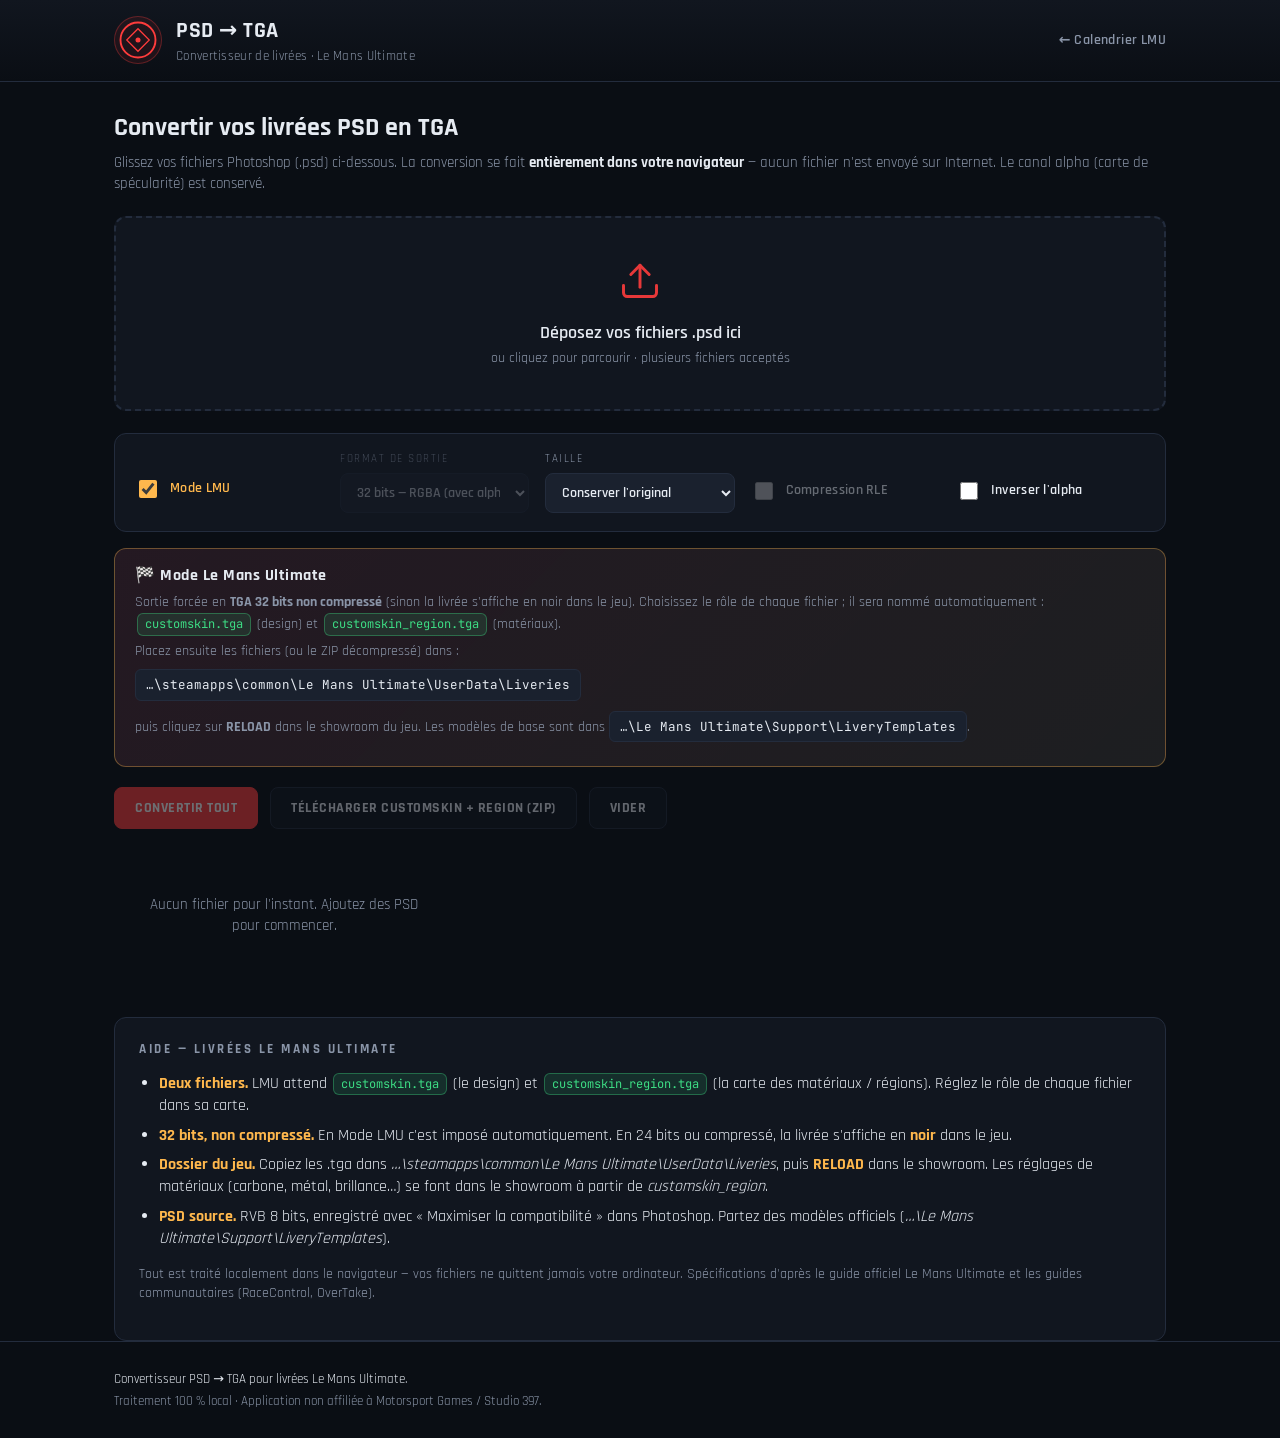
==== psd-to-tga.html @ cf9d0a2f "Configure PSD→TGA converter for Le Mans Ultimate Add an "LMU mode" (on by default) tailored to the g" ====
<!DOCTYPE html>
<html lang="fr">
<head>
<meta charset="UTF-8" />
<meta name="viewport" content="width=device-width, initial-scale=1.0" />
<title>Convertisseur PSD → TGA — Le Mans Ultimate</title>
<meta name="description" content="Convertisseur de livrées PSD vers TGA pour Le Mans Ultimate (LMU). 100% navigateur, hors-ligne, conserve le canal alpha (carte de spécularité)." />
<link rel="preconnect" href="https://fonts.googleapis.com" />
<link rel="preconnect" href="https://fonts.gstatic.com" crossorigin />
<link href="https://fonts.googleapis.com/css2?family=Rajdhani:wght@400;500;600;700&family=JetBrains+Mono:wght@400;600&display=swap" rel="stylesheet" />
<style>
:root {
  --bg: #0a0e14;
  --bg-2: #11161f;
  --bg-3: #1a212e;
  --border: #232c3d;
  --text: #e6ebf2;
  --muted: #8a95a8;
  --accent: #ff3c3c;
  --accent-2: #ffb84d;
  --green: #3ddc84;
  --blue: #4da3ff;
  --purple: #b87cff;
  --shadow: 0 8px 24px rgba(0,0,0,0.35);
  --radius: 12px;
}
* { box-sizing: border-box; }
html, body {
  margin: 0; padding: 0;
  background: var(--bg); color: var(--text);
  font-family: 'Rajdhani', system-ui, -apple-system, Segoe UI, Roboto, sans-serif;
  font-size: 16px; line-height: 1.4; min-height: 100vh;
  display: flex; flex-direction: column;
}
.container { max-width: 1100px; margin: 0 auto; padding: 0 24px; width: 100%; }
a { color: var(--blue); }

.site-header {
  background: linear-gradient(180deg, #11161f 0%, #0a0e14 100%);
  border-bottom: 1px solid var(--border);
  position: sticky; top: 0; z-index: 50;
  backdrop-filter: blur(8px);
}
.header-inner { display: flex; align-items: center; justify-content: space-between; padding: 16px 24px; gap: 24px; }
.brand { display: flex; align-items: center; gap: 14px; }
.brand-logo {
  color: var(--accent);
  display: grid; place-items: center;
  width: 48px; height: 48px;
  background: rgba(255, 60, 60, 0.08);
  border: 1px solid rgba(255, 60, 60, 0.3);
  border-radius: 50%;
}
.brand h1 { margin: 0; font-size: 22px; font-weight: 700; letter-spacing: 0.5px; text-transform: uppercase; }
.tagline { margin: 0; color: var(--muted); font-size: 13px; letter-spacing: 0.3px; }
.nav-link { color: var(--muted); text-decoration: none; font-weight: 600; font-size: 14px; letter-spacing: 0.4px; }
.nav-link:hover { color: var(--accent-2); }

main { flex: 1; padding-bottom: 48px; }

.intro { margin: 28px 0 8px; }
.intro p { color: var(--muted); margin: 6px 0 0; font-size: 15px; }

/* Drop zone */
.dropzone {
  margin: 22px 0;
  border: 2px dashed var(--border);
  border-radius: var(--radius);
  background: var(--bg-2);
  padding: 40px 24px;
  text-align: center;
  cursor: pointer;
  transition: all .15s ease;
}
.dropzone:hover { border-color: var(--accent); background: var(--bg-3); }
.dropzone.drag { border-color: var(--accent); background: rgba(255,60,60,0.06); transform: scale(1.005); }
.dropzone svg { color: var(--accent); opacity: .9; }
.dropzone .dz-title { font-size: 18px; font-weight: 600; margin: 10px 0 4px; }
.dropzone .dz-sub { color: var(--muted); font-size: 14px; }

/* Options */
.options {
  display: grid;
  grid-template-columns: repeat(auto-fit, minmax(180px, 1fr));
  gap: 16px;
  background: var(--bg-2);
  border: 1px solid var(--border);
  border-radius: var(--radius);
  padding: 18px 20px;
}
.opt label { display: block; font-size: 11px; letter-spacing: 1.5px; text-transform: uppercase; color: var(--muted); margin-bottom: 6px; }
.opt select {
  width: 100%; background: var(--bg-3); color: var(--text);
  border: 1px solid var(--border); border-radius: 8px;
  padding: 9px 12px; font-family: inherit; font-size: 14px; font-weight: 600;
}
.opt select:focus { outline: none; border-color: var(--accent); }
.opt.check { display: flex; align-items: center; gap: 10px; padding-top: 18px; }
.opt.check input { width: 18px; height: 18px; accent-color: var(--accent); cursor: pointer; }
.opt.check label { margin: 0; text-transform: none; letter-spacing: .3px; font-size: 14px; color: var(--text); font-weight: 600; cursor: pointer; }
.opt.check.lmu { padding-top: 14px; }
.opt.check.lmu input { accent-color: var(--accent-2); }
.opt.check.lmu label { color: var(--accent-2); }
.opt.disabled { opacity: .4; pointer-events: none; }

/* Encart Mode LMU */
.lmu-info {
  margin-top: 16px; padding: 16px 20px;
  background: linear-gradient(135deg, rgba(255,60,60,.08), rgba(255,184,77,.05)), var(--bg-2);
  border: 1px solid rgba(255,184,77,.35); border-radius: var(--radius);
}
.lmu-info-title { font-weight: 700; letter-spacing: .5px; margin-bottom: 4px; }
.lmu-info p { margin: 6px 0; color: var(--muted); font-size: 14px; }
.lmu-info code {
  display: inline-block; background: var(--bg-3); border: 1px solid var(--border);
  border-radius: 6px; padding: 6px 10px; margin: 2px 0;
  font-family: 'JetBrains Mono', monospace; font-size: 12.5px; color: var(--text); word-break: break-all;
}
.tag-file {
  display: inline-block; font-family: 'JetBrains Mono', monospace; font-size: 12px;
  background: rgba(61,220,132,.12); color: var(--green);
  border: 1px solid rgba(61,220,132,.35); border-radius: 6px; padding: 2px 7px; margin: 0 2px;
}
.card-role {
  width: 100%; background: var(--bg-3); color: var(--text);
  border: 1px solid var(--border); border-radius: 7px; padding: 7px 9px;
  font-family: inherit; font-size: 13px; font-weight: 600;
}
.card-role:focus { outline: none; border-color: var(--accent-2); }

.actions { display: flex; flex-wrap: wrap; gap: 12px; align-items: center; margin: 20px 0; }
.btn {
  background: var(--accent); color: #fff; border: 1px solid var(--accent);
  padding: 11px 20px; border-radius: 8px; font-family: inherit;
  font-weight: 700; font-size: 14px; letter-spacing: .5px; text-transform: uppercase;
  cursor: pointer; transition: all .15s ease;
}
.btn:hover:not(:disabled) { filter: brightness(1.08); }
.btn:disabled { opacity: .4; cursor: not-allowed; }
.btn.ghost { background: var(--bg-2); color: var(--text); border-color: var(--border); }
.btn.ghost:hover:not(:disabled) { border-color: var(--accent); }
.status-line { color: var(--muted); font-size: 14px; margin-left: auto; }

/* Results */
.results { display: grid; grid-template-columns: repeat(auto-fill, minmax(260px, 1fr)); gap: 16px; margin-top: 8px; }
.card {
  background: var(--bg-2); border: 1px solid var(--border);
  border-radius: var(--radius); overflow: hidden;
  display: flex; flex-direction: column;
}
.card-preview {
  position: relative; height: 170px;
  display: grid; place-items: center;
  background-color: #1a212e;
  background-image:
    linear-gradient(45deg, #20283600 25%, #20283699 0, #20283699 75%, #20283600 0),
    linear-gradient(45deg, #20283600 25%, #20283699 0, #20283699 75%, #20283600 0);
  background-size: 18px 18px;
  background-position: 0 0, 9px 9px;
  overflow: hidden;
}
.card-preview canvas { max-width: 100%; max-height: 100%; image-rendering: auto; display: block; }
.card-preview .spinner { width: 28px; height: 28px; border: 3px solid var(--border); border-top-color: var(--accent); border-radius: 50%; animation: spin .8s linear infinite; }
@keyframes spin { to { transform: rotate(360deg); } }
.card-body { padding: 12px 14px; display: flex; flex-direction: column; gap: 8px; flex: 1; }
.card-name { font-weight: 600; font-size: 15px; word-break: break-all; }
.card-meta { font-family: 'JetBrains Mono', monospace; font-size: 12px; color: var(--muted); display: flex; flex-wrap: wrap; gap: 4px 12px; }
.badge { display: inline-block; font-size: 11px; font-weight: 600; padding: 2px 8px; border-radius: 999px; letter-spacing: .3px; }
.badge.alpha { background: rgba(61,220,132,.12); color: var(--green); border: 1px solid rgba(61,220,132,.35); }
.badge.noalpha { background: rgba(138,149,168,.12); color: var(--muted); border: 1px solid var(--border); }
.badge.err { background: rgba(255,60,60,.12); color: var(--accent); border: 1px solid rgba(255,60,60,.4); }
.card-err { color: var(--accent); font-size: 13px; }
.card-foot { margin-top: auto; display: flex; gap: 8px; align-items: center; }
.dl {
  flex: 1; text-align: center; text-decoration: none;
  background: var(--bg-3); color: var(--text); border: 1px solid var(--border);
  padding: 9px 12px; border-radius: 8px; font-weight: 700; font-size: 13px;
  letter-spacing: .4px; transition: all .15s ease;
}
.dl:hover { border-color: var(--green); color: var(--green); }
.dl.disabled { opacity: .35; pointer-events: none; }
.icon-btn { background: var(--bg-3); border: 1px solid var(--border); color: var(--muted); border-radius: 8px; width: 36px; height: 36px; cursor: pointer; font-size: 16px; line-height: 1; transition: all .15s ease; }
.icon-btn:hover { color: var(--accent); border-color: var(--accent); }

.empty { color: var(--muted); text-align: center; padding: 30px; font-size: 15px; }

/* Help */
.help { margin-top: 36px; background: var(--bg-2); border: 1px solid var(--border); border-radius: var(--radius); padding: 22px 24px; }
.help h2 { font-size: 13px; letter-spacing: 2.5px; text-transform: uppercase; color: var(--muted); margin: 0 0 14px; }
.help ul { margin: 0; padding-left: 20px; color: var(--text); }
.help li { margin: 7px 0; }
.help li b { color: var(--accent-2); }
.help .note { color: var(--muted); font-size: 14px; margin-top: 14px; }

.site-footer { border-top: 1px solid var(--border); margin-top: auto; padding: 24px 0; }
.footer-inner p { margin: 4px 0; font-size: 13px; }
.footer-inner .muted { color: var(--muted); }

@media (max-width: 560px) {
  .header-inner { flex-direction: column; align-items: flex-start; gap: 10px; }
  .status-line { margin-left: 0; }
}
</style>
</head>
<body>
<header class="site-header">
  <div class="container header-inner">
    <div class="brand">
      <div class="brand-logo" aria-hidden="true">
        <svg viewBox="0 0 64 64" width="40" height="40">
          <circle cx="32" cy="32" r="28" fill="none" stroke="currentColor" stroke-width="3"/>
          <path d="M14 32 L32 14 L50 32 L32 50 Z" fill="none" stroke="currentColor" stroke-width="2"/>
          <circle cx="32" cy="32" r="4" fill="currentColor"/>
        </svg>
      </div>
      <div class="brand-text">
        <h1>PSD → TGA</h1>
        <p class="tagline">Convertisseur de livrées · Le Mans Ultimate</p>
      </div>
    </div>
    <a class="nav-link" href="index.html">← Calendrier LMU</a>
  </div>
</header>

<main class="container">
  <section class="intro">
    <h2 style="margin:0;font-size:26px;font-weight:700;">Convertir vos livrées PSD en TGA</h2>
    <p>Glissez vos fichiers Photoshop (.psd) ci-dessous. La conversion se fait <b style="color:var(--text)">entièrement dans votre navigateur</b> — aucun fichier n'est envoyé sur Internet. Le canal alpha (carte de spécularité) est conservé.</p>
  </section>

  <div id="dropzone" class="dropzone" role="button" tabindex="0" aria-label="Ajouter des fichiers PSD">
    <svg width="44" height="44" viewBox="0 0 24 24" fill="none" stroke="currentColor" stroke-width="1.6" stroke-linecap="round" stroke-linejoin="round">
      <path d="M21 15v4a2 2 0 0 1-2 2H5a2 2 0 0 1-2-2v-4"/>
      <polyline points="7 9 12 4 17 9"/>
      <line x1="12" y1="4" x2="12" y2="16"/>
    </svg>
    <div class="dz-title">Déposez vos fichiers .psd ici</div>
    <div class="dz-sub">ou cliquez pour parcourir · plusieurs fichiers acceptés</div>
    <input id="fileInput" type="file" accept=".psd,image/vnd.adobe.photoshop" multiple hidden />
  </div>

  <section class="options" aria-label="Options de conversion">
    <div class="opt check lmu">
      <input type="checkbox" id="optLmu" checked />
      <label for="optLmu">Mode LMU</label>
    </div>
    <div class="opt">
      <label for="optFormat">Format de sortie</label>
      <select id="optFormat">
        <option value="auto">Auto (alpha si présent)</option>
        <option value="32" selected>32 bits — RGBA (avec alpha)</option>
        <option value="24">24 bits — RGB (sans alpha)</option>
      </select>
    </div>
    <div class="opt">
      <label for="optSize">Taille</label>
      <select id="optSize">
        <option value="orig" selected>Conserver l'original</option>
        <option value="4096">4096 px (4K)</option>
        <option value="2048">2048 px (2K)</option>
        <option value="1024">1024 px</option>
        <option value="512">512 px</option>
      </select>
    </div>
    <div class="opt check">
      <input type="checkbox" id="optRle" />
      <label for="optRle">Compression RLE</label>
    </div>
    <div class="opt check">
      <input type="checkbox" id="optInvert" />
      <label for="optInvert">Inverser l'alpha</label>
    </div>
  </section>

  <div id="lmuInfo" class="lmu-info">
    <div class="lmu-info-title">🏁 Mode Le Mans Ultimate</div>
    <p>Sortie forcée en <b>TGA 32 bits non compressé</b> (sinon la livrée s'affiche en noir dans le jeu). Choisissez le rôle de chaque fichier ; il sera nommé automatiquement :
       <span class="tag-file">customskin.tga</span> (design) et <span class="tag-file">customskin_region.tga</span> (matériaux).</p>
    <p>Placez ensuite les fichiers (ou le ZIP décompressé) dans :</p>
    <code>…\steamapps\common\Le Mans Ultimate\UserData\Liveries</code>
    <p>puis cliquez sur <b>RELOAD</b> dans le showroom du jeu. Les modèles de base sont dans <code>…\Le Mans Ultimate\Support\LiveryTemplates</code>.</p>
  </div>

  <div class="actions">
    <button id="btnConvert" class="btn" disabled>Convertir tout</button>
    <button id="btnZip" class="btn ghost" disabled>Télécharger le ZIP</button>
    <button id="btnClear" class="btn ghost" disabled>Vider</button>
    <span class="status-line" id="statusLine"></span>
  </div>

  <section id="results" class="results" aria-live="polite">
    <p class="empty" id="emptyMsg">Aucun fichier pour l'instant. Ajoutez des PSD pour commencer.</p>
  </section>

  <section class="help">
    <h2>Aide — livrées Le Mans Ultimate</h2>
    <ul>
      <li><b>Deux fichiers.</b> LMU attend <span class="tag-file">customskin.tga</span> (le design) et <span class="tag-file">customskin_region.tga</span> (la carte des matériaux / régions). Réglez le rôle de chaque fichier dans sa carte.</li>
      <li><b>32 bits, non compressé.</b> En Mode LMU c'est imposé automatiquement. En 24 bits ou compressé, la livrée s'affiche en <b>noir</b> dans le jeu.</li>
      <li><b>Dossier du jeu.</b> Copiez les .tga dans <i>…\steamapps\common\Le Mans Ultimate\UserData\Liveries</i>, puis <b>RELOAD</b> dans le showroom. Les réglages de matériaux (carbone, métal, brillance…) se font dans le showroom à partir de <i>customskin_region</i>.</li>
      <li><b>PSD source.</b> RVB 8 bits, enregistré avec « Maximiser la compatibilité » dans Photoshop. Partez des modèles officiels (<i>…\Le Mans Ultimate\Support\LiveryTemplates</i>).</li>
    </ul>
    <p class="note">Tout est traité localement dans le navigateur — vos fichiers ne quittent jamais votre ordinateur. Spécifications d'après le guide officiel Le Mans Ultimate et les guides communautaires (RaceControl, OverTake).</p>
  </section>
</main>

<footer class="site-footer">
  <div class="container footer-inner">
    <p>Convertisseur PSD → TGA pour livrées Le Mans Ultimate.</p>
    <p class="muted">Traitement 100&nbsp;% local · Application non affiliée à Motorsport Games / Studio 397.</p>
  </div>
</footer>

<script>
"use strict";

/* ------------------------------------------------------------------ *
 *  Lecteur PSD (image composite aplatie) — sans dépendance externe.
 *  Gère : RVB / Niveaux de gris, 8 ou 16 bits, composite brut (raw)
 *  ou compressé RLE (PackBits). Le canal alpha (transparence ou
 *  première couche alpha enregistrée) est restitué tel quel.
 * ------------------------------------------------------------------ */

function modeName(m) {
  return { 0:"Bitmap", 1:"Niveaux de gris", 2:"Indexé", 3:"RVB",
           4:"CMJN", 7:"Multicouche", 8:"Bichromie", 9:"Lab" }[m] || ("mode " + m);
}

function parsePsd(buffer) {
  const dv = new DataView(buffer);
  const u8 = new Uint8Array(buffer);
  if (dv.byteLength < 26) throw new Error("Fichier trop petit ou invalide.");
  // Signature "8BPS"
  if (!(u8[0] === 0x38 && u8[1] === 0x42 && u8[2] === 0x50 && u8[3] === 0x53))
    throw new Error("Ce n'est pas un fichier PSD valide (signature 8BPS absente).");
  const version = dv.getUint16(4, false);
  if (version !== 1)
    throw new Error("Format PSB (grand document) non géré — enregistrez en PSD classique.");
  const channels = dv.getUint16(12, false);
  const height = dv.getUint32(14, false);
  const width = dv.getUint32(18, false);
  const depth = dv.getUint16(22, false);
  const mode = dv.getUint16(24, false);

  if (mode !== 3 && mode !== 1)
    throw new Error("Mode couleur « " + modeName(mode) + " » non géré. Passez en RVB 8 bits (Image > Mode).");
  if (depth !== 8 && depth !== 16)
    throw new Error("Profondeur " + depth + " bits non gérée. Passez en 8 bits (Image > Mode > 8 bits/couche).");
  if (!width || !height) throw new Error("Dimensions invalides.");

  const stride = depth / 8;            // octets par échantillon
  let off = 26;
  off += 4 + dv.getUint32(off, false); // Color Mode Data
  off += 4 + dv.getUint32(off, false); // Image Resources
  off += 4 + dv.getUint32(off, false); // Layer & Mask Information

  if (off + 2 > dv.byteLength)
    throw new Error("Image aplatie absente. Ré-enregistrez avec « Maximiser la compatibilité ».");
  const compression = dv.getUint16(off, false); off += 2;

  const pixels = width * height;
  const bytesPerChannel = pixels * stride;
  const chData = [];

  if (compression === 0) {
    // Données brutes, planaires (toutes les valeurs de la couche 0, puis 1, ...)
    for (let c = 0; c < channels; c++) {
      const start = off + c * bytesPerChannel;
      if (start + bytesPerChannel > dv.byteLength) break;
      chData.push(u8.subarray(start, start + bytesPerChannel));
    }
  } else if (compression === 1) {
    // RLE / PackBits : table des longueurs (uint16 par ligne) puis données.
    const totalRows = height * channels;
    let p = off + totalRows * 2;
    const counts = [];
    for (let i = 0; i < totalRows; i++) counts.push(dv.getUint16(off + i * 2, false));
    const need = width * stride;
    for (let c = 0; c < channels; c++) {
      const dest = new Uint8Array(bytesPerChannel);
      let dpos = 0;
      for (let row = 0; row < height; row++) {
        const rowEnd = p + counts[c * height + row];
        let produced = 0;
        while (p < rowEnd && produced < need) {
          const n = u8[p++];
          if (n < 128) {                       // n+1 octets littéraux
            const len = n + 1;
            for (let k = 0; k < len; k++) { dest[dpos++] = u8[p++]; produced++; }
          } else if (n > 128) {                // 1 octet répété 257-n fois
            const len = 257 - n, val = u8[p++];
            for (let k = 0; k < len; k++) { dest[dpos++] = val; produced++; }
          }                                    // n === 128 : ne rien faire
        }
        p = rowEnd;                            // se recaler sur la ligne suivante
      }
      chData.push(dest);
    }
  } else {
    throw new Error("Composite compressée en ZIP non gérée. Ré-enregistrez avec « Maximiser la compatibilité ».");
  }

  const baseColor = (mode === 3) ? 3 : 1;
  if (chData.length < baseColor)
    throw new Error("Couches couleur incomplètes. Ré-enregistrez avec « Maximiser la compatibilité ».");

  // Big-endian : l'octet de poids fort est le premier de l'échantillon (idx*stride).
  const get = (c, i) => chData[c][i * stride];
  const alphaIdx = (channels >= baseColor + 1 && chData[baseColor]) ? baseColor : -1;

  const rgba = new Uint8ClampedArray(pixels * 4);
  for (let i = 0; i < pixels; i++) {
    let r, g, b;
    if (mode === 3) { r = get(0, i); g = get(1, i); b = get(2, i); }
    else { r = g = b = get(0, i); }
    const a = (alphaIdx >= 0) ? get(alphaIdx, i) : 255;
    const o = i * 4;
    rgba[o] = r; rgba[o + 1] = g; rgba[o + 2] = b; rgba[o + 3] = a;
  }
  return { width, height, data: rgba, hasAlpha: alphaIdx >= 0, mode, depth };
}

/* ------------------------------------------------------------------ *
 *  Encodeur TGA (Truevision Targa, non compressé ou RLE).
 * ------------------------------------------------------------------ */

class ByteWriter {
  constructor(cap) { this.buf = new Uint8Array(cap || 1024); this.len = 0; }
  _ensure(n) {
    if (this.len + n <= this.buf.length) return;
    let nc = this.buf.length * 2;
    while (nc < this.len + n) nc *= 2;
    const nb = new Uint8Array(nc); nb.set(this.buf); this.buf = nb;
  }
  u8(v) { this._ensure(1); this.buf[this.len++] = v & 0xff; }
  bytes(arr) { this._ensure(arr.length); this.buf.set(arr, this.len); this.len += arr.length; }
  result() { return this.buf.subarray(0, this.len); }
}

function encodeRleRow(row, width, bpp, w) {
  const eq = (i, j) => { const a = i * bpp, b = j * bpp; for (let k = 0; k < bpp; k++) if (row[a + k] !== row[b + k]) return false; return true; };
  const put = (i) => { const a = i * bpp; for (let k = 0; k < bpp; k++) w.u8(row[a + k]); };
  let x = 0;
  while (x < width) {
    let run = 1;
    while (x + run < width && run < 128 && eq(x, x + run)) run++;
    if (run >= 2) {                         // paquet RLE
      w.u8(0x80 | (run - 1)); put(x); x += run;
    } else {                                // paquet littéral
      let start = x, raw = 1; x++;
      while (x < width && raw < 128) {
        if (x + 1 < width && eq(x, x + 1)) break;
        raw++; x++;
      }
      w.u8(raw - 1);
      for (let i = 0; i < raw; i++) put(start + i);
    }
  }
}

function encodeTga(img, opts) {
  const { width, height, data } = img;
  const bits = opts.bits === 24 ? 24 : 32;
  const bpp = bits / 8;
  const rle = !!opts.rle;
  const invert = !!opts.invertAlpha;

  const w = new ByteWriter(18 + width * height * bpp + (width * height >> 5) + 64);
  w.u8(0);                 // longueur du champ ID
  w.u8(0);                 // pas de palette
  w.u8(rle ? 10 : 2);      // type : 10 = true-color RLE, 2 = true-color brut
  w.u8(0); w.u8(0); w.u8(0); w.u8(0); w.u8(0); // spéc. palette (vide)
  w.u8(0); w.u8(0); w.u8(0); w.u8(0);          // origine X / Y
  w.u8(width & 0xff); w.u8((width >> 8) & 0xff);
  w.u8(height & 0xff); w.u8((height >> 8) & 0xff);
  w.u8(bits);
  w.u8(bits === 32 ? 8 : 0); // descripteur : bits d'alpha, origine bas-gauche

  // TGA classique = stocké de bas en haut. Ordre des octets : BGRA.
  const row = new Uint8Array(width * bpp);
  for (let y = height - 1; y >= 0; y--) {
    let ri = 0; const base = y * width * 4;
    for (let x = 0; x < width; x++) {
      const o = base + x * 4;
      row[ri++] = data[o + 2];                 // B
      row[ri++] = data[o + 1];                 // G
      row[ri++] = data[o];                     // R
      if (bpp === 4) row[ri++] = invert ? 255 - data[o + 3] : data[o + 3];
    }
    if (rle) encodeRleRow(row, width, bpp, w);
    else w.bytes(row);
  }
  return w.result();
}

/* ------------------------------------------------------------------ *
 *  Redimensionnement (canvas) + miniature de prévisualisation.
 * ------------------------------------------------------------------ */

function imgToCanvas(img) {
  const c = document.createElement("canvas");
  c.width = img.width; c.height = img.height;
  c.getContext("2d").putImageData(new ImageData(img.data, img.width, img.height), 0, 0);
  return c;
}

function resizeImg(img, target) {
  const longSide = Math.max(img.width, img.height);
  if (target >= longSide) return img;                 // on n'agrandit jamais
  const scale = target / longSide;
  const tw = Math.max(1, Math.round(img.width * scale));
  const th = Math.max(1, Math.round(img.height * scale));
  const dst = document.createElement("canvas");
  dst.width = tw; dst.height = th;
  const ctx = dst.getContext("2d");
  ctx.imageSmoothingEnabled = true; ctx.imageSmoothingQuality = "high";
  ctx.drawImage(imgToCanvas(img), 0, 0, tw, th);
  const id = ctx.getImageData(0, 0, tw, th);
  return { width: tw, height: th, data: id.data, hasAlpha: img.hasAlpha, mode: img.mode, depth: img.depth };
}

function makeThumb(img, maxSize) {
  const scale = Math.min(1, maxSize / Math.max(img.width, img.height));
  const tw = Math.max(1, Math.round(img.width * scale));
  const th = Math.max(1, Math.round(img.height * scale));
  const c = document.createElement("canvas");
  c.width = tw; c.height = th;
  const ctx = c.getContext("2d");
  ctx.imageSmoothingEnabled = true; ctx.imageSmoothingQuality = "high";
  ctx.drawImage(imgToCanvas(img), 0, 0, tw, th);
  return c;
}

/* ------------------------------------------------------------------ *
 *  Archive ZIP (méthode « stockée », sans compression) + CRC32.
 * ------------------------------------------------------------------ */

const CRC_TABLE = (() => {
  const t = new Uint32Array(256);
  for (let n = 0; n < 256; n++) {
    let c = n;
    for (let k = 0; k < 8; k++) c = (c & 1) ? (0xEDB88320 ^ (c >>> 1)) : (c >>> 1);
    t[n] = c >>> 0;
  }
  return t;
})();
function crc32(buf) {
  let c = 0xFFFFFFFF;
  for (let i = 0; i < buf.length; i++) c = CRC_TABLE[(c ^ buf[i]) & 0xff] ^ (c >>> 8);
  return (c ^ 0xFFFFFFFF) >>> 0;
}

function buildZip(files) {
  const enc = new TextEncoder();
  const chunks = [], central = [];
  let offset = 0;
  for (const f of files) {
    const name = enc.encode(f.name);
    const crc = crc32(f.bytes), size = f.bytes.length;
    const lh = new DataView(new ArrayBuffer(30));
    lh.setUint32(0, 0x04034b50, true); lh.setUint16(4, 20, true);
    lh.setUint16(6, 0, true); lh.setUint16(8, 0, true);
    lh.setUint16(10, 0, true); lh.setUint16(12, 0, true);
    lh.setUint32(14, crc, true); lh.setUint32(18, size, true); lh.setUint32(22, size, true);
    lh.setUint16(26, name.length, true); lh.setUint16(28, 0, true);
    chunks.push(new Uint8Array(lh.buffer), name, f.bytes);

    const ch = new DataView(new ArrayBuffer(46));
    ch.setUint32(0, 0x02014b50, true); ch.setUint16(4, 20, true); ch.setUint16(6, 20, true);
    ch.setUint16(8, 0, true); ch.setUint16(10, 0, true);
    ch.setUint16(12, 0, true); ch.setUint16(14, 0, true);
    ch.setUint32(16, crc, true); ch.setUint32(20, size, true); ch.setUint32(24, size, true);
    ch.setUint16(28, name.length, true); ch.setUint16(30, 0, true); ch.setUint16(32, 0, true);
    ch.setUint16(34, 0, true); ch.setUint16(36, 0, true);
    ch.setUint32(38, 0, true); ch.setUint32(42, offset, true);
    central.push(new Uint8Array(ch.buffer), name);
    offset += 30 + name.length + size;
  }
  let cdSize = 0; for (const c of central) cdSize += c.length;
  const eocd = new DataView(new ArrayBuffer(22));
  eocd.setUint32(0, 0x06054b50, true);
  eocd.setUint16(4, 0, true); eocd.setUint16(6, 0, true);
  eocd.setUint16(8, files.length, true); eocd.setUint16(10, files.length, true);
  eocd.setUint32(12, cdSize, true); eocd.setUint32(16, offset, true); eocd.setUint16(20, 0, true);
  return new Blob([...chunks, ...central, new Uint8Array(eocd.buffer)], { type: "application/zip" });
}

/* ------------------------------------------------------------------ *
 *  Interface.
 * ------------------------------------------------------------------ */

function fmtBytes(n) {
  if (n < 1024) return n + " o";
  if (n < 1024 * 1024) return (n / 1024).toFixed(1) + " Ko";
  return (n / (1024 * 1024)).toFixed(1) + " Mo";
}
function baseName(name) { return name.replace(/\.[^.]+$/, ""); }
function download(blob, filename) {
  const url = URL.createObjectURL(blob);
  const a = document.createElement("a");
  a.href = url; a.download = filename;
  document.body.appendChild(a); a.click(); a.remove();
  setTimeout(() => URL.revokeObjectURL(url), 1000);
}

const items = [];
let uidCounter = 0;

const dropzone   = document.getElementById("dropzone");
const fileInput  = document.getElementById("fileInput");
const results    = document.getElementById("results");
const emptyMsg   = document.getElementById("emptyMsg");
const btnConvert = document.getElementById("btnConvert");
const btnZip     = document.getElementById("btnZip");
const btnClear   = document.getElementById("btnClear");
const statusLine = document.getElementById("statusLine");

function refreshButtons() {
  const ready = items.filter(i => i.status === "ready").length;
  const converted = items.filter(i => i.tgaBytes).length;
  btnConvert.disabled = ready === 0;
  btnZip.disabled = converted < 1;
  btnClear.disabled = items.length === 0;
}

function render() {
  emptyMsg.style.display = items.length ? "none" : "block";
  // On retire les cartes obsolètes puis on (re)construit.
  results.querySelectorAll(".card").forEach(n => n.remove());
  for (const it of items) {
    const card = document.createElement("div");
    card.className = "card";

    const prev = document.createElement("div");
    prev.className = "card-preview";
    if (it.status === "loading") {
      prev.innerHTML = '<div class="spinner"></div>';
    } else if (it.status === "ready" && it.thumb) {
      prev.appendChild(it.thumb);
    } else if (it.status === "error") {
      prev.innerHTML = '<span class="badge err">Erreur</span>';
    }
    card.appendChild(prev);

    const body = document.createElement("div");
    body.className = "card-body";
    body.innerHTML = '<div class="card-name">' + escapeHtml(it.name) + '</div>';

    if (it.status === "ready") {
      const a = it.img.hasAlpha
        ? '<span class="badge alpha">alpha ✓</span>'
        : '<span class="badge noalpha">sans alpha</span>';
      let meta = '<div class="card-meta"><span>' + it.img.width + '×' + it.img.height + '</span>'
               + '<span>' + modeName(it.img.mode) + ' ' + it.img.depth + ' bit</span>' + a + '</div>';
      if (it.tgaBytes) {
        meta += '<div class="card-meta"><span>→ ' + it.outDims[0] + '×' + it.outDims[1]
              + '</span><span>TGA ' + it.outBits + ' bit</span><span>' + fmtBytes(it.tgaBytes.length) + '</span></div>';
      }
      body.insertAdjacentHTML("beforeend", meta);

      // Mode LMU : sélecteur de rôle → nom de fichier attendu par le jeu.
      if (document.getElementById("optLmu").checked) {
        const sel = document.createElement("select");
        sel.className = "card-role";
        sel.innerHTML =
          '<option value="customskin.tga">customskin.tga — design</option>' +
          '<option value="customskin_region.tga">customskin_region.tga — matériaux</option>';
        sel.value = it.role || "customskin.tga";
        sel.onchange = () => { it.role = sel.value; if (it.tgaBytes) it.outName = it.role; render(); };
        body.appendChild(sel);
      }

      const foot = document.createElement("div");
      foot.className = "card-foot";
      const dl = document.createElement("a");
      dl.className = "dl" + (it.url ? "" : " disabled");
      dl.textContent = it.url ? ("Télécharger " + it.outName) : "Convertir d'abord";
      if (it.url) { dl.href = it.url; dl.download = it.outName; }
      foot.appendChild(dl);
      const rm = document.createElement("button");
      rm.className = "icon-btn"; rm.title = "Retirer"; rm.innerHTML = "✕";
      rm.onclick = () => removeItem(it.id);
      foot.appendChild(rm);
      body.appendChild(foot);
    } else if (it.status === "error") {
      body.insertAdjacentHTML("beforeend", '<div class="card-err">' + escapeHtml(it.error) + '</div>');
      const foot = document.createElement("div");
      foot.className = "card-foot";
      const rm = document.createElement("button");
      rm.className = "icon-btn"; rm.title = "Retirer"; rm.innerHTML = "✕";
      rm.onclick = () => removeItem(it.id);
      foot.appendChild(rm);
      body.appendChild(foot);
    }
    card.appendChild(body);
    results.appendChild(card);
  }
  refreshButtons();
}

function escapeHtml(s) {
  return String(s).replace(/[&<>"']/g, c => ({ "&":"&amp;","<":"&lt;",">":"&gt;",'"':"&quot;","'":"&#39;" }[c]));
}

function removeItem(id) {
  const i = items.findIndex(x => x.id === id);
  if (i < 0) return;
  if (items[i].url) URL.revokeObjectURL(items[i].url);
  items.splice(i, 1);
  render();
}

async function addFiles(fileList) {
  const list = Array.from(fileList);
  for (const file of list) {
    const it = { id: ++uidCounter, name: file.name, status: "loading" };
    items.push(it);
  }
  render();
  // On laisse l'UI peindre les spinners avant le travail lourd.
  await new Promise(r => setTimeout(r, 0));
  for (let k = 0; k < list.length; k++) {
    const file = list[k];
    const it = items.find(x => x.name === file.name && x.status === "loading" && !x._done);
    if (!it) continue;
    it._done = true;
    try {
      const buf = await file.arrayBuffer();
      it.img = parsePsd(buf);
      it.thumb = makeThumb(it.img, 320);
      // Rôle LMU déduit du nom : « ...region... » → carte des matériaux, sinon design.
      it.role = /region|materi|mat[ée]riau|spec/i.test(it.name) ? "customskin_region.tga" : "customskin.tga";
      it.status = "ready";
    } catch (e) {
      it.status = "error";
      it.error = e.message || String(e);
    }
    render();
    await new Promise(r => setTimeout(r, 0));
  }
  setStatus(items.filter(i => i.status === "ready").length + " fichier(s) prêt(s).");
}

function getOpts() {
  return {
    lmu: document.getElementById("optLmu").checked,
    format: document.getElementById("optFormat").value,
    size: document.getElementById("optSize").value,
    rle: document.getElementById("optRle").checked,
    invertAlpha: document.getElementById("optInvert").checked,
  };
}

function convertAll() {
  const opts = getOpts();
  let done = 0;
  for (const it of items) {
    if (it.status !== "ready") continue;
    try {
      let img = it.img;
      if (opts.size !== "orig") img = resizeImg(img, parseInt(opts.size, 10));
      // Mode LMU : 32 bits non compressé, exigé par Le Mans Ultimate.
      const bits = opts.lmu ? 32 : (opts.format === "auto" ? (img.hasAlpha ? 32 : 24) : parseInt(opts.format, 10));
      const rle = opts.lmu ? false : opts.rle;
      const tga = encodeTga(img, { bits, rle, invertAlpha: opts.invertAlpha });
      if (it.url) URL.revokeObjectURL(it.url);
      it.tgaBytes = tga;
      it.outName = opts.lmu ? (it.role || "customskin.tga") : (baseName(it.name) + ".tga");
      it.outBits = bits;
      it.outDims = [img.width, img.height];
      it.url = URL.createObjectURL(new Blob([tga], { type: "image/tga" }));
      done++;
    } catch (e) {
      it.status = "error"; it.error = e.message || String(e);
    }
  }
  render();
  const dup = lmuDuplicateRoles();
  setStatus(done + " fichier(s) converti(s) en TGA." +
    (dup ? "  ⚠ Deux fichiers ont le rôle « " + dup + " » — changez-en un avant de copier dans le jeu." : ""));
}

// En Mode LMU, signale si deux fichiers portent le même nom de sortie.
function lmuDuplicateRoles() {
  if (!document.getElementById("optLmu").checked) return null;
  const seen = {};
  for (const it of items) {
    if (!it.tgaBytes) continue;
    const r = it.outName || (it.role || "customskin.tga");
    if (seen[r]) return r;
    seen[r] = true;
  }
  return null;
}

function setStatus(msg) { statusLine.textContent = msg; }

/* Événements ---------------------------------------------------------- */
dropzone.addEventListener("click", () => fileInput.click());
dropzone.addEventListener("keydown", e => { if (e.key === "Enter" || e.key === " ") { e.preventDefault(); fileInput.click(); } });
fileInput.addEventListener("change", () => { if (fileInput.files.length) addFiles(fileInput.files); fileInput.value = ""; });

["dragenter", "dragover"].forEach(ev =>
  dropzone.addEventListener(ev, e => { e.preventDefault(); dropzone.classList.add("drag"); }));
["dragleave", "drop"].forEach(ev =>
  dropzone.addEventListener(ev, e => { e.preventDefault(); dropzone.classList.remove("drag"); }));
dropzone.addEventListener("drop", e => {
  const files = e.dataTransfer && e.dataTransfer.files;
  if (files && files.length) addFiles(files);
});
// Empêche le navigateur d'ouvrir un PSD lâché à côté de la zone.
window.addEventListener("dragover", e => e.preventDefault());
window.addEventListener("drop", e => e.preventDefault());

btnConvert.addEventListener("click", convertAll);
btnZip.addEventListener("click", () => {
  const files = items.filter(i => i.tgaBytes).map(i => ({ name: i.outName, bytes: i.tgaBytes }));
  if (!files.length) return;
  const lmu = document.getElementById("optLmu").checked;
  download(buildZip(files), lmu ? "lmu-livery.zip" : "livrees-tga.zip");
});
btnClear.addEventListener("click", () => {
  items.forEach(i => { if (i.url) URL.revokeObjectURL(i.url); });
  items.length = 0;
  setStatus("");
  render();
});

// Mode LMU : impose le TGA 32 bits non compressé et affiche le guide d'installation.
function applyLmuMode() {
  const on = document.getElementById("optLmu").checked;
  const fmt = document.getElementById("optFormat");
  const rle = document.getElementById("optRle");
  fmt.disabled = on; rle.disabled = on;
  fmt.closest(".opt").classList.toggle("disabled", on);
  rle.closest(".opt").classList.toggle("disabled", on);
  if (on) { fmt.value = "32"; rle.checked = false; }
  document.getElementById("lmuInfo").style.display = on ? "block" : "none";
  btnZip.textContent = on ? "Télécharger customskin + region (ZIP)" : "Télécharger le ZIP";
  render();
}
document.getElementById("optLmu").addEventListener("change", applyLmuMode);

applyLmuMode();
</script>
</body>
</html>
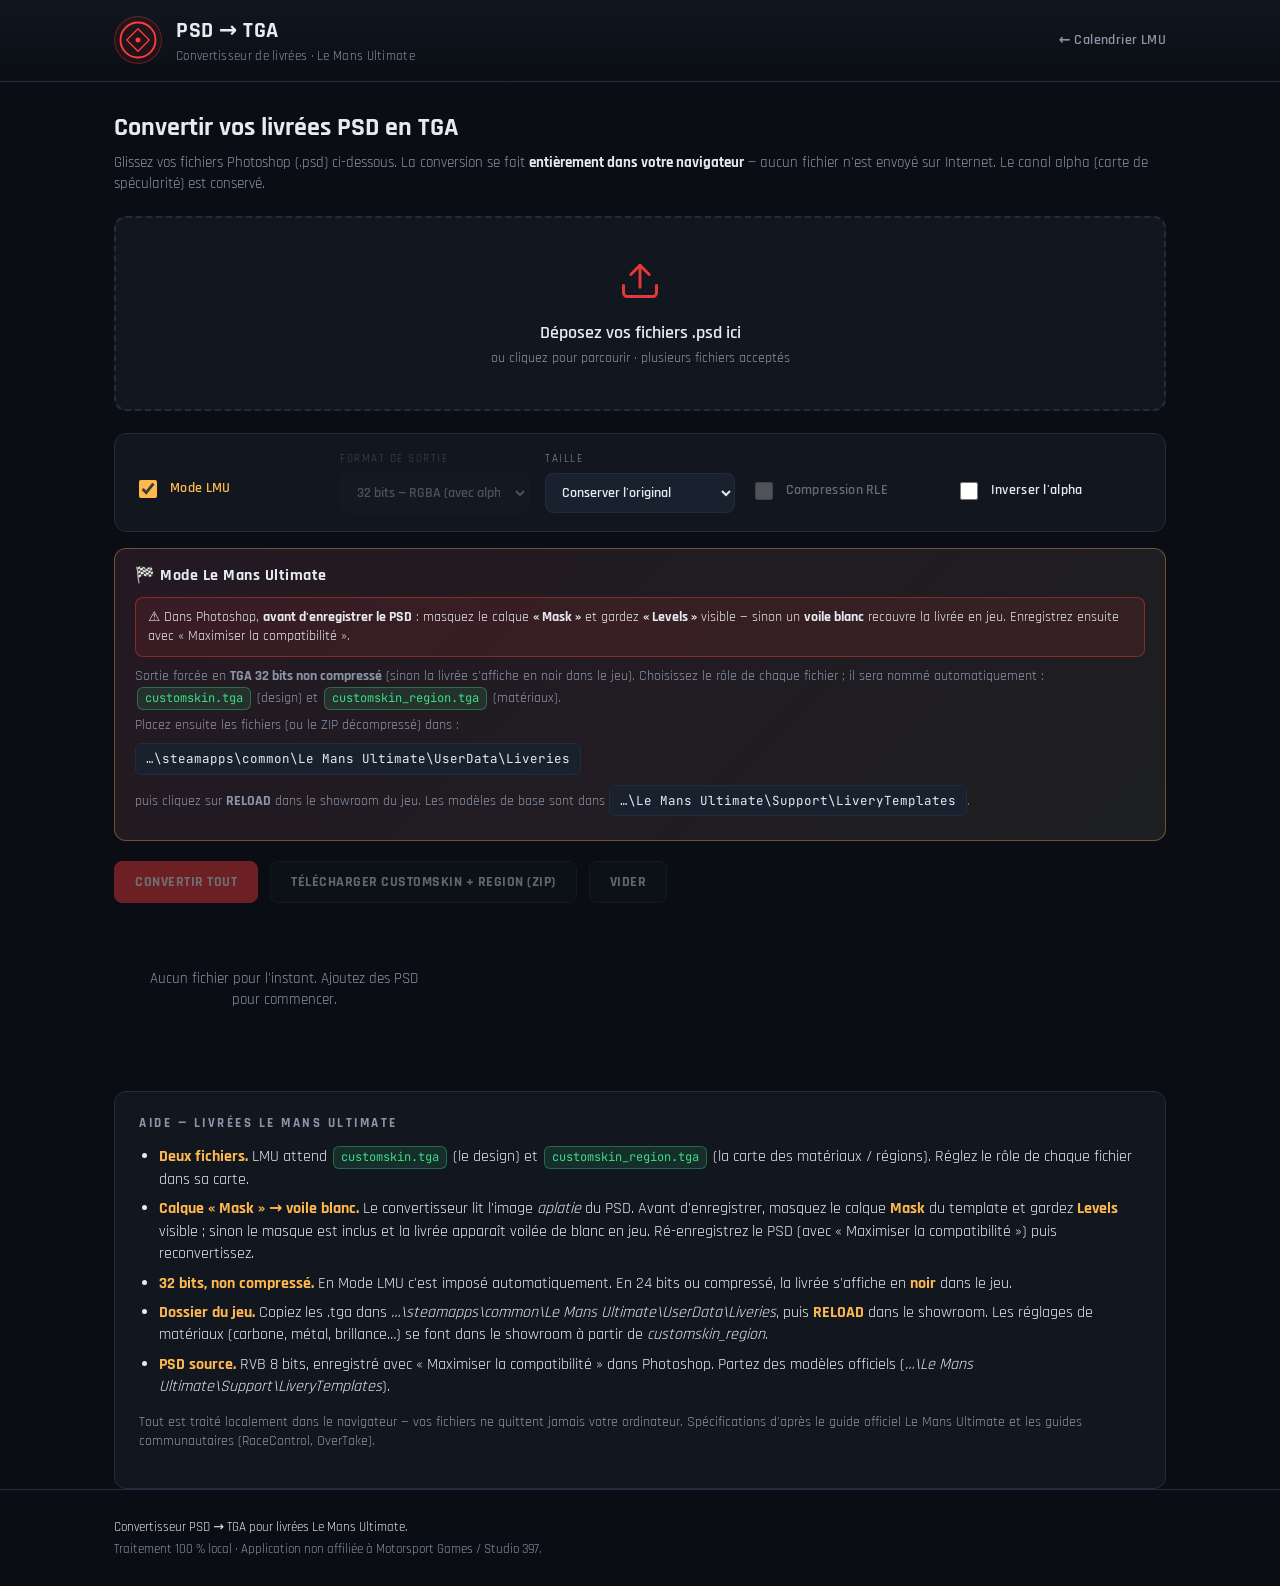
==== commit bcecc0aa: "Warn about the template Mask layer in LMU mode A visible "Mask" template layer baked into the flatte" ====
--- a/psd-to-tga.html
+++ b/psd-to-tga.html
@@ -111,6 +111,11 @@
 }
 .lmu-info-title { font-weight: 700; letter-spacing: .5px; margin-bottom: 4px; }
 .lmu-info p { margin: 6px 0; color: var(--muted); font-size: 14px; }
+.lmu-warn {
+  margin: 10px 0 !important; padding: 10px 12px; color: var(--text) !important;
+  background: rgba(255,60,60,.10); border: 1px solid rgba(255,60,60,.4);
+  border-radius: 8px; font-size: 13.5px !important;
+}
 .lmu-info code {
   display: inline-block; background: var(--bg-3); border: 1px solid var(--border);
   border-radius: 6px; padding: 6px 10px; margin: 2px 0;
@@ -274,6 +279,7 @@
 
   <div id="lmuInfo" class="lmu-info">
     <div class="lmu-info-title">🏁 Mode Le Mans Ultimate</div>
+    <p class="lmu-warn">⚠ Dans Photoshop, <b>avant d'enregistrer le PSD</b> : masquez le calque <b>« Mask »</b> et gardez <b>« Levels »</b> visible — sinon un <b>voile blanc</b> recouvre la livrée en jeu. Enregistrez ensuite avec « Maximiser la compatibilité ».</p>
     <p>Sortie forcée en <b>TGA 32 bits non compressé</b> (sinon la livrée s'affiche en noir dans le jeu). Choisissez le rôle de chaque fichier ; il sera nommé automatiquement :
        <span class="tag-file">customskin.tga</span> (design) et <span class="tag-file">customskin_region.tga</span> (matériaux).</p>
     <p>Placez ensuite les fichiers (ou le ZIP décompressé) dans :</p>
@@ -296,6 +302,7 @@
     <h2>Aide — livrées Le Mans Ultimate</h2>
     <ul>
       <li><b>Deux fichiers.</b> LMU attend <span class="tag-file">customskin.tga</span> (le design) et <span class="tag-file">customskin_region.tga</span> (la carte des matériaux / régions). Réglez le rôle de chaque fichier dans sa carte.</li>
+      <li><b>Calque « Mask » → voile blanc.</b> Le convertisseur lit l'image <i>aplatie</i> du PSD. Avant d'enregistrer, masquez le calque <b>Mask</b> du template et gardez <b>Levels</b> visible ; sinon le masque est inclus et la livrée apparaît voilée de blanc en jeu. Ré-enregistrez le PSD (avec « Maximiser la compatibilité ») puis reconvertissez.</li>
       <li><b>32 bits, non compressé.</b> En Mode LMU c'est imposé automatiquement. En 24 bits ou compressé, la livrée s'affiche en <b>noir</b> dans le jeu.</li>
       <li><b>Dossier du jeu.</b> Copiez les .tga dans <i>…\steamapps\common\Le Mans Ultimate\UserData\Liveries</i>, puis <b>RELOAD</b> dans le showroom. Les réglages de matériaux (carbone, métal, brillance…) se font dans le showroom à partir de <i>customskin_region</i>.</li>
       <li><b>PSD source.</b> RVB 8 bits, enregistré avec « Maximiser la compatibilité » dans Photoshop. Partez des modèles officiels (<i>…\Le Mans Ultimate\Support\LiveryTemplates</i>).</li>
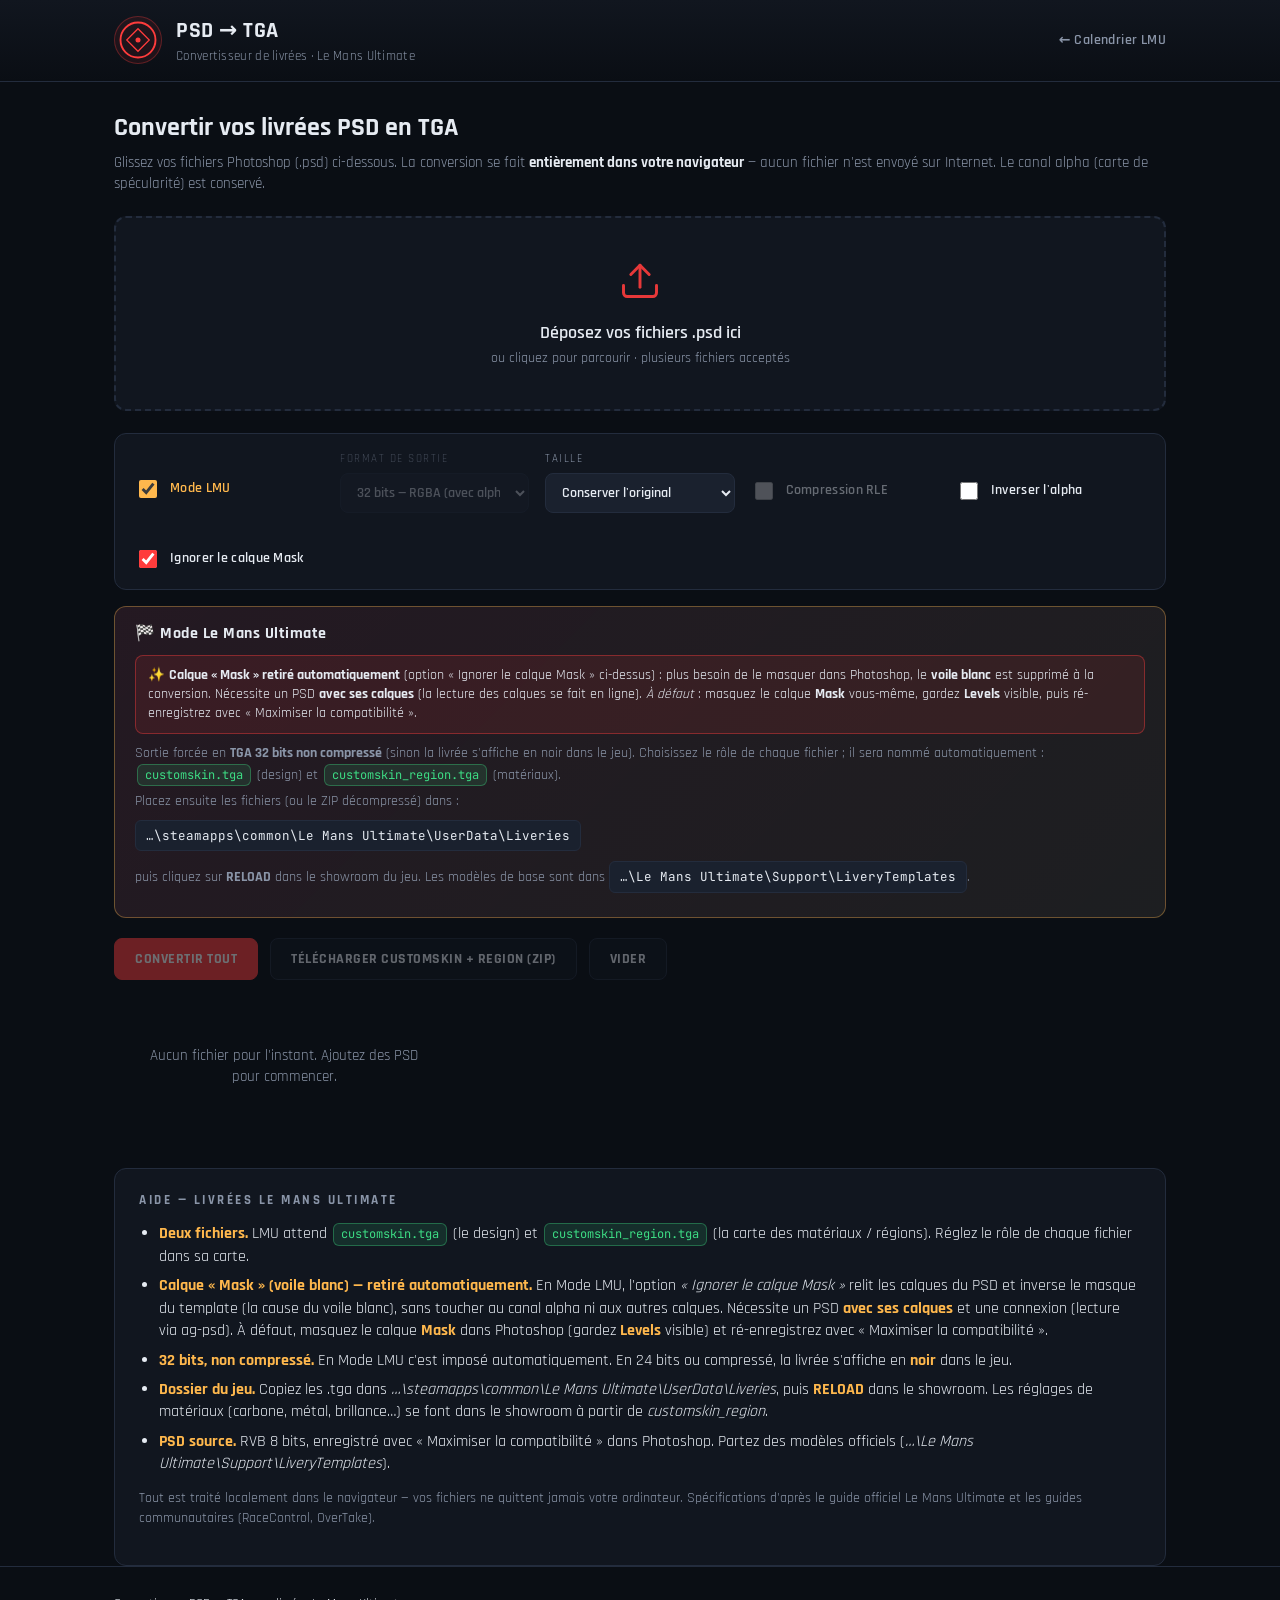
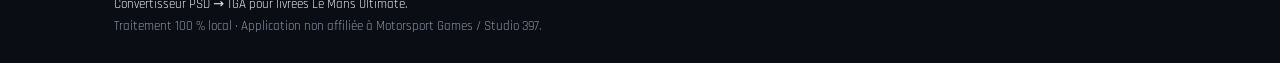
==== commit 40478ed1: "Auto-remove the template Mask layer in LMU mode Add an "Ignorer le calque Mask" option (on by defaul" ====
--- a/psd-to-tga.html
+++ b/psd-to-tga.html
@@ -132,6 +132,9 @@
   font-family: inherit; font-size: 13px; font-weight: 600;
 }
 .card-role:focus { outline: none; border-color: var(--accent-2); }
+.masknote { font-family: 'JetBrains Mono', monospace; font-size: 11px; color: var(--muted); margin-top: 2px; }
+.masknote.ok { color: var(--green); }
+.masknote.warn { color: var(--accent-2); }
 
 .actions { display: flex; flex-wrap: wrap; gap: 12px; align-items: center; margin: 20px 0; }
 .btn {
@@ -275,11 +278,15 @@
       <input type="checkbox" id="optInvert" />
       <label for="optInvert">Inverser l'alpha</label>
     </div>
+    <div class="opt check" id="optNoMaskWrap">
+      <input type="checkbox" id="optNoMask" checked />
+      <label for="optNoMask">Ignorer le calque Mask</label>
+    </div>
   </section>
 
   <div id="lmuInfo" class="lmu-info">
     <div class="lmu-info-title">🏁 Mode Le Mans Ultimate</div>
-    <p class="lmu-warn">⚠ Dans Photoshop, <b>avant d'enregistrer le PSD</b> : masquez le calque <b>« Mask »</b> et gardez <b>« Levels »</b> visible — sinon un <b>voile blanc</b> recouvre la livrée en jeu. Enregistrez ensuite avec « Maximiser la compatibilité ».</p>
+    <p class="lmu-warn">✨ <b>Calque « Mask » retiré automatiquement</b> (option « Ignorer le calque Mask » ci-dessus) : plus besoin de le masquer dans Photoshop, le <b>voile blanc</b> est supprimé à la conversion. Nécessite un PSD <b>avec ses calques</b> (la lecture des calques se fait en ligne). <i>À défaut</i> : masquez le calque <b>Mask</b> vous-même, gardez <b>Levels</b> visible, puis ré-enregistrez avec « Maximiser la compatibilité ».</p>
     <p>Sortie forcée en <b>TGA 32 bits non compressé</b> (sinon la livrée s'affiche en noir dans le jeu). Choisissez le rôle de chaque fichier ; il sera nommé automatiquement :
        <span class="tag-file">customskin.tga</span> (design) et <span class="tag-file">customskin_region.tga</span> (matériaux).</p>
     <p>Placez ensuite les fichiers (ou le ZIP décompressé) dans :</p>
@@ -302,7 +309,7 @@
     <h2>Aide — livrées Le Mans Ultimate</h2>
     <ul>
       <li><b>Deux fichiers.</b> LMU attend <span class="tag-file">customskin.tga</span> (le design) et <span class="tag-file">customskin_region.tga</span> (la carte des matériaux / régions). Réglez le rôle de chaque fichier dans sa carte.</li>
-      <li><b>Calque « Mask » → voile blanc.</b> Le convertisseur lit l'image <i>aplatie</i> du PSD. Avant d'enregistrer, masquez le calque <b>Mask</b> du template et gardez <b>Levels</b> visible ; sinon le masque est inclus et la livrée apparaît voilée de blanc en jeu. Ré-enregistrez le PSD (avec « Maximiser la compatibilité ») puis reconvertissez.</li>
+      <li><b>Calque « Mask » (voile blanc) — retiré automatiquement.</b> En Mode LMU, l'option <i>« Ignorer le calque Mask »</i> relit les calques du PSD et inverse le masque du template (la cause du voile blanc), sans toucher au canal alpha ni aux autres calques. Nécessite un PSD <b>avec ses calques</b> et une connexion (lecture via ag-psd). À défaut, masquez le calque <b>Mask</b> dans Photoshop (gardez <b>Levels</b> visible) et ré-enregistrez avec « Maximiser la compatibilité ».</li>
       <li><b>32 bits, non compressé.</b> En Mode LMU c'est imposé automatiquement. En 24 bits ou compressé, la livrée s'affiche en <b>noir</b> dans le jeu.</li>
       <li><b>Dossier du jeu.</b> Copiez les .tga dans <i>…\steamapps\common\Le Mans Ultimate\UserData\Liveries</i>, puis <b>RELOAD</b> dans le showroom. Les réglages de matériaux (carbone, métal, brillance…) se font dans le showroom à partir de <i>customskin_region</i>.</li>
       <li><b>PSD source.</b> RVB 8 bits, enregistré avec « Maximiser la compatibilité » dans Photoshop. Partez des modèles officiels (<i>…\Le Mans Ultimate\Support\LiveryTemplates</i>).</li>
@@ -539,6 +546,66 @@
 }
 
 /* ------------------------------------------------------------------ *
+ *  Retrait du calque « Mask » du template (option Mode LMU).
+ *  La lecture des calques individuels nécessite ag-psd (chargé à la
+ *  demande depuis le CDN). On inverse la fusion « Normal » du calque
+ *  Mask sur l'image aplatie : below = (F − Mask·a) / (1 − a). Cela
+ *  préserve le canal alpha (spéc) et les réglages déjà appliqués.
+ * ------------------------------------------------------------------ */
+
+let _agPsd = null, _agPsdPromise = null;
+function loadAgPsd() {
+  if (_agPsd) return Promise.resolve(_agPsd);
+  if (_agPsdPromise) return _agPsdPromise;
+  _agPsdPromise = new Promise((resolve, reject) => {
+    const s = document.createElement("script");
+    s.src = "https://cdn.jsdelivr.net/npm/ag-psd/dist/bundle.js";
+    s.async = true;
+    s.onload = () => { if (window.agPsd) { _agPsd = window.agPsd; resolve(_agPsd); } else reject(new Error("ag-psd indisponible")); };
+    s.onerror = () => reject(new Error("chargement impossible (hors-ligne ?)"));
+    document.head.appendChild(s);
+  });
+  return _agPsdPromise;
+}
+
+// Inverse la fusion des calques « Mask » visibles au sommet de la pile.
+// Renvoie { data:Uint8ClampedArray (RGBA), removed:[noms] } ou null si rien.
+async function removeMaskLayers(buffer, width, height, baseRgba) {
+  const agPsd = await loadAgPsd();
+  const psd = agPsd.readPsd(buffer, { skipThumbnail: true, skipCompositeImageData: true });
+  const top = psd.children || [];
+  const out = new Uint8ClampedArray(baseRgba);           // copie de travail = F (composite)
+  const removed = [];
+  const tmp = document.createElement("canvas");
+  tmp.width = width; tmp.height = height;
+  const tctx = tmp.getContext("2d");
+  // ag-psd place le calque du sommet en children[0] : on parcourt du haut vers le bas.
+  for (let i = 0; i < top.length; i++) {
+    const layer = top[i];
+    if (layer.hidden) continue;                          // calque masqué : absent du composite
+    const isMask = /mask|masque/i.test(layer.name || "");
+    const normal = !layer.blendMode || layer.blendMode === "normal";
+    if (!(isMask && normal && layer.canvas)) break;      // 1er calque visible non-Mask → on s'arrête
+    let op = (layer.opacity == null) ? 1 : layer.opacity;
+    if (op > 1) op = op / 255;                           // ag-psd peut donner 0–255 ou 0–1
+    tctx.clearRect(0, 0, width, height);
+    tctx.drawImage(layer.canvas, layer.left || 0, layer.top || 0);
+    const m = tctx.getImageData(0, 0, width, height).data;
+    for (let p = 0; p < width * height; p++) {
+      const a = op * (m[p * 4 + 3] / 255);               // alpha effectif du masque (0–1)
+      if (a <= 0 || a >= 0.9961) continue;               // nul (rien) ou ~opaque (design indéfini)
+      const o = p * 4, inv = 1 / (1 - a);
+      out[o]     = Math.round((out[o]     - m[o]     * a) * inv);
+      out[o + 1] = Math.round((out[o + 1] - m[o + 1] * a) * inv);
+      out[o + 2] = Math.round((out[o + 2] - m[o + 2] * a) * inv);
+      // canal alpha (spéc) laissé intact
+    }
+    removed.push(layer.name || "Mask");
+  }
+  return removed.length ? { data: out, removed } : null;
+}
+
+/* ------------------------------------------------------------------ *
  *  Archive ZIP (méthode « stockée », sans compression) + CRC32.
  * ------------------------------------------------------------------ */
 
@@ -622,12 +689,18 @@
 const btnClear   = document.getElementById("btnClear");
 const statusLine = document.getElementById("statusLine");
 
+let busy = false;
+function setBusy(b) {
+  busy = b;
+  btnConvert.textContent = b ? "Conversion…" : "Convertir tout";
+  refreshButtons();
+}
 function refreshButtons() {
   const ready = items.filter(i => i.status === "ready").length;
   const converted = items.filter(i => i.tgaBytes).length;
-  btnConvert.disabled = ready === 0;
-  btnZip.disabled = converted < 1;
-  btnClear.disabled = items.length === 0;
+  btnConvert.disabled = busy || ready === 0;
+  btnZip.disabled = busy || converted < 1;
+  btnClear.disabled = busy || items.length === 0;
 }
 
 function render() {
@@ -662,6 +735,10 @@
       if (it.tgaBytes) {
         meta += '<div class="card-meta"><span>→ ' + it.outDims[0] + '×' + it.outDims[1]
               + '</span><span>TGA ' + it.outBits + ' bit</span><span>' + fmtBytes(it.tgaBytes.length) + '</span></div>';
+      }
+      if (it.maskNote) {
+        const cls = it.maskNote[0] === "✓" ? "ok" : (it.maskNote[0] === "⚠" ? "warn" : "");
+        meta += '<div class="masknote ' + cls + '">' + escapeHtml(it.maskNote) + '</div>';
       }
       body.insertAdjacentHTML("beforeend", meta);
 
@@ -734,6 +811,7 @@
     try {
       const buf = await file.arrayBuffer();
       it.img = parsePsd(buf);
+      it.buf = buf;                      // conservé pour la lecture des calques (retrait du Mask)
       it.thumb = makeThumb(it.img, 320);
       // Rôle LMU déduit du nom : « ...region... » → carte des matériaux, sinon design.
       it.role = /region|materi|mat[ée]riau|spec/i.test(it.name) ? "customskin_region.tga" : "customskin.tga";
@@ -751,6 +829,7 @@
 function getOpts() {
   return {
     lmu: document.getElementById("optLmu").checked,
+    noMask: document.getElementById("optNoMask").checked,
     format: document.getElementById("optFormat").value,
     size: document.getElementById("optSize").value,
     rle: document.getElementById("optRle").checked,
@@ -758,30 +837,53 @@
   };
 }
 
-function convertAll() {
+async function convertAll() {
   const opts = getOpts();
+  setBusy(true);
   let done = 0;
   for (const it of items) {
     if (it.status !== "ready") continue;
     try {
       let img = it.img;
-      if (opts.size !== "orig") img = resizeImg(img, parseInt(opts.size, 10));
+      it.maskNote = "";
+      // Mode LMU : retrait automatique du calque « Mask » du template.
+      if (opts.lmu && opts.noMask && it.buf) {
+        try {
+          const res = await removeMaskLayers(it.buf, it.img.width, it.img.height, it.img.data);
+          if (res) {
+            img = { width: it.img.width, height: it.img.height, data: res.data,
+                    hasAlpha: it.img.hasAlpha, mode: it.img.mode, depth: it.img.depth };
+            it.thumb = makeThumb(img, 320);            // aperçu sans le voile
+            it.maskNote = "✓ calque retiré : " + res.removed.join(", ");
+          } else {
+            it.maskNote = "aucun calque Mask visible";
+          }
+        } catch (e) {
+          it.maskNote = "⚠ Mask non retiré (" + (e.message || e) + ") — masquez-le dans Photoshop";
+        }
+        render();
+        await new Promise(r => setTimeout(r, 0));
+      }
+      let work = img;
+      if (opts.size !== "orig") work = resizeImg(work, parseInt(opts.size, 10));
       // Mode LMU : 32 bits non compressé, exigé par Le Mans Ultimate.
-      const bits = opts.lmu ? 32 : (opts.format === "auto" ? (img.hasAlpha ? 32 : 24) : parseInt(opts.format, 10));
+      const bits = opts.lmu ? 32 : (opts.format === "auto" ? (work.hasAlpha ? 32 : 24) : parseInt(opts.format, 10));
       const rle = opts.lmu ? false : opts.rle;
-      const tga = encodeTga(img, { bits, rle, invertAlpha: opts.invertAlpha });
+      const tga = encodeTga(work, { bits, rle, invertAlpha: opts.invertAlpha });
       if (it.url) URL.revokeObjectURL(it.url);
       it.tgaBytes = tga;
       it.outName = opts.lmu ? (it.role || "customskin.tga") : (baseName(it.name) + ".tga");
       it.outBits = bits;
-      it.outDims = [img.width, img.height];
+      it.outDims = [work.width, work.height];
       it.url = URL.createObjectURL(new Blob([tga], { type: "image/tga" }));
       done++;
     } catch (e) {
       it.status = "error"; it.error = e.message || String(e);
     }
-  }
-  render();
+    render();
+    await new Promise(r => setTimeout(r, 0));
+  }
+  setBusy(false);
   const dup = lmuDuplicateRoles();
   setStatus(done + " fichier(s) converti(s) en TGA." +
     (dup ? "  ⚠ Deux fichiers ont le rôle « " + dup + " » — changez-en un avant de copier dans le jeu." : ""));
@@ -843,6 +945,7 @@
   rle.closest(".opt").classList.toggle("disabled", on);
   if (on) { fmt.value = "32"; rle.checked = false; }
   document.getElementById("lmuInfo").style.display = on ? "block" : "none";
+  document.getElementById("optNoMaskWrap").style.display = on ? "flex" : "none";
   btnZip.textContent = on ? "Télécharger customskin + region (ZIP)" : "Télécharger le ZIP";
   render();
 }
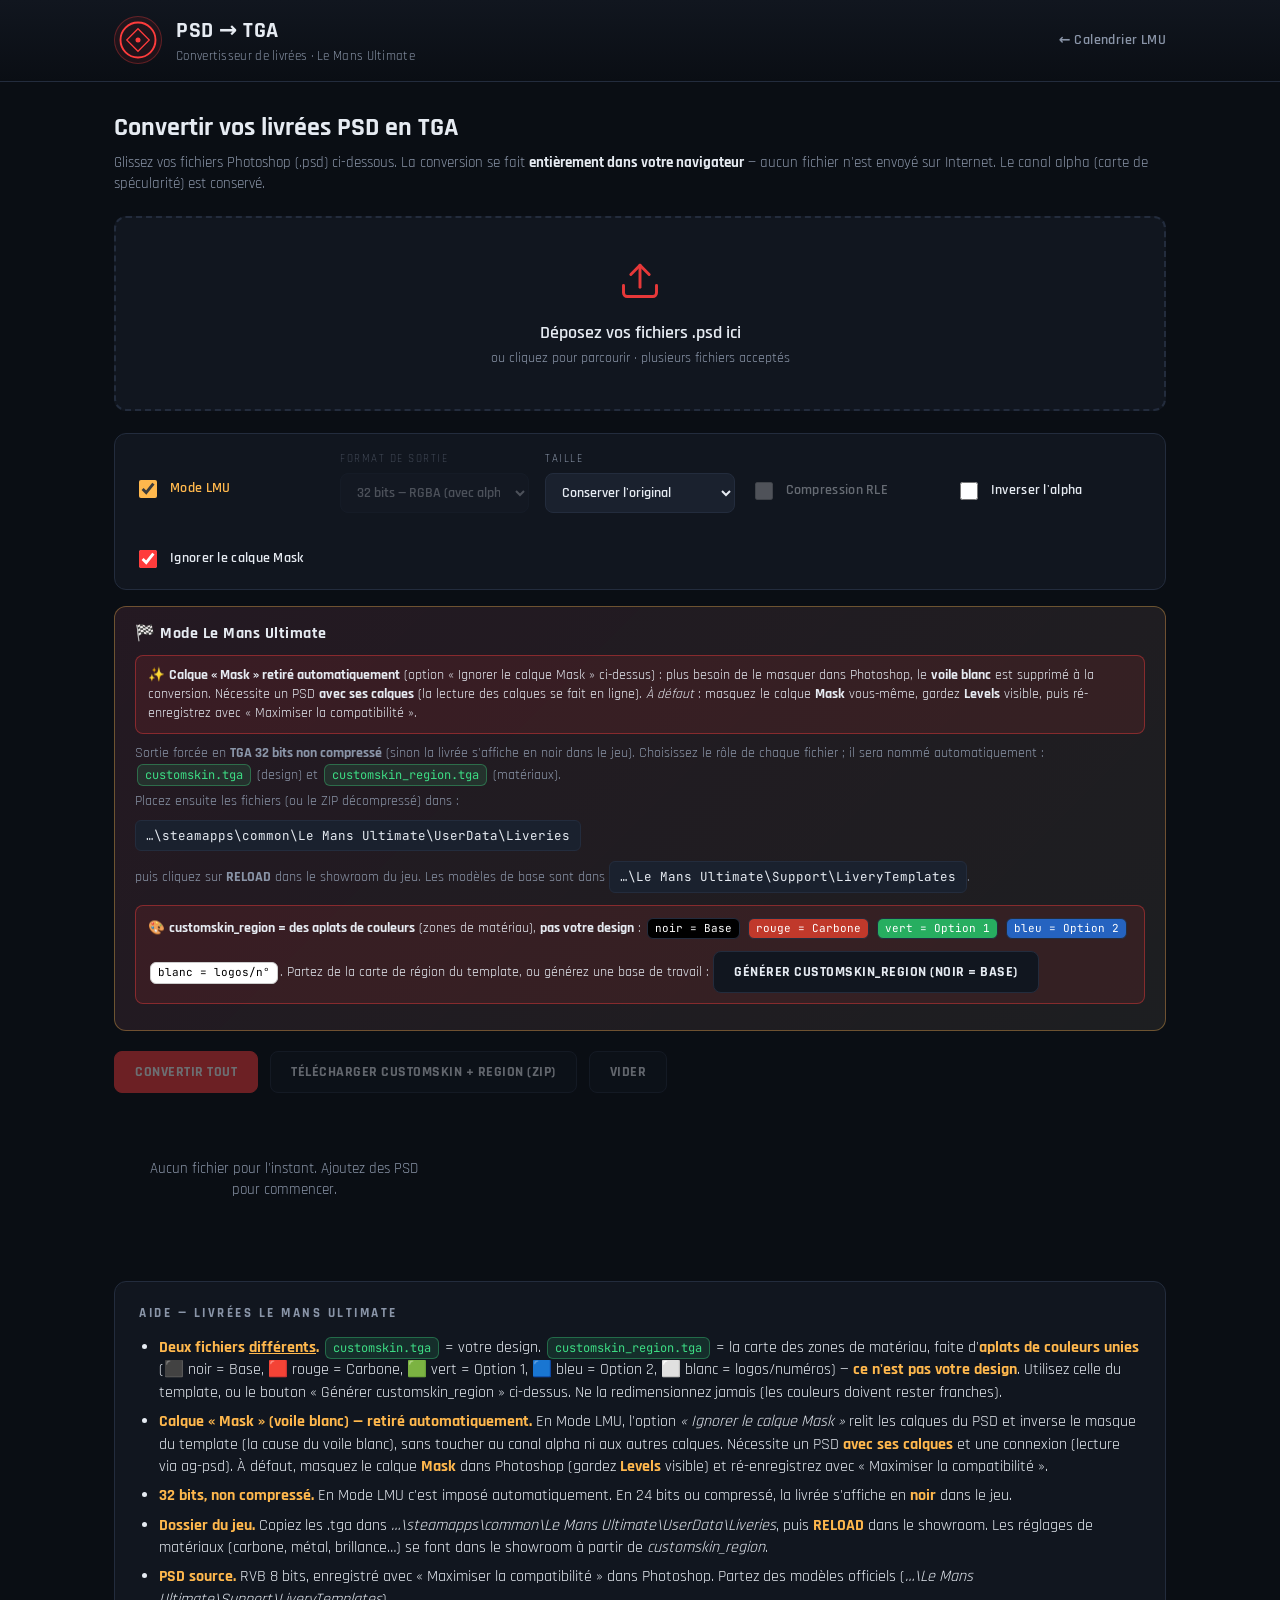
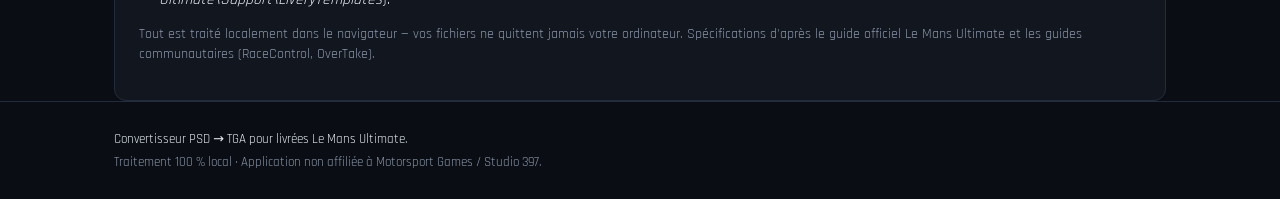
==== commit 503e69f4: "Clarify region map + add customskin_region generator The region file must be flat material-zone colo" ====
--- a/psd-to-tga.html
+++ b/psd-to-tga.html
@@ -125,6 +125,10 @@
   display: inline-block; font-family: 'JetBrains Mono', monospace; font-size: 12px;
   background: rgba(61,220,132,.12); color: var(--green);
   border: 1px solid rgba(61,220,132,.35); border-radius: 6px; padding: 2px 7px; margin: 0 2px;
+}
+.reg {
+  display: inline-block; font-family: 'JetBrains Mono', monospace; font-size: 11px;
+  color: #fff; border: 1px solid var(--border); border-radius: 6px; padding: 2px 7px; margin: 2px;
 }
 .card-role {
   width: 100%; background: var(--bg-3); color: var(--text);
@@ -292,6 +296,14 @@
     <p>Placez ensuite les fichiers (ou le ZIP décompressé) dans :</p>
     <code>…\steamapps\common\Le Mans Ultimate\UserData\Liveries</code>
     <p>puis cliquez sur <b>RELOAD</b> dans le showroom du jeu. Les modèles de base sont dans <code>…\Le Mans Ultimate\Support\LiveryTemplates</code>.</p>
+    <p class="lmu-warn">🎨 <b>customskin_region = des aplats de couleurs</b> (zones de matériau), <b>pas votre design</b> :
+      <span class="reg" style="background:#000">noir = Base</span>
+      <span class="reg" style="background:#c0392b">rouge = Carbone</span>
+      <span class="reg" style="background:#27ae60">vert = Option 1</span>
+      <span class="reg" style="background:#2563c0">bleu = Option 2</span>
+      <span class="reg" style="background:#fff;color:#000;border-color:#ccc">blanc = logos/n°</span>.
+      Partez de la carte de région du template, ou générez une base de travail :
+      <button id="btnRegion" class="btn ghost" type="button" style="margin-top:10px">Générer customskin_region (noir = Base)</button></p>
   </div>
 
   <div class="actions">
@@ -308,7 +320,7 @@
   <section class="help">
     <h2>Aide — livrées Le Mans Ultimate</h2>
     <ul>
-      <li><b>Deux fichiers.</b> LMU attend <span class="tag-file">customskin.tga</span> (le design) et <span class="tag-file">customskin_region.tga</span> (la carte des matériaux / régions). Réglez le rôle de chaque fichier dans sa carte.</li>
+      <li><b>Deux fichiers <u>différents</u>.</b> <span class="tag-file">customskin.tga</span> = votre design. <span class="tag-file">customskin_region.tga</span> = la carte des zones de matériau, faite d'<b>aplats de couleurs unies</b> (⬛ noir = Base, 🟥 rouge = Carbone, 🟩 vert = Option 1, 🟦 bleu = Option 2, ⬜ blanc = logos/numéros) — <b>ce n'est pas votre design</b>. Utilisez celle du template, ou le bouton « Générer customskin_region » ci-dessus. Ne la redimensionnez jamais (les couleurs doivent rester franches).</li>
       <li><b>Calque « Mask » (voile blanc) — retiré automatiquement.</b> En Mode LMU, l'option <i>« Ignorer le calque Mask »</i> relit les calques du PSD et inverse le masque du template (la cause du voile blanc), sans toucher au canal alpha ni aux autres calques. Nécessite un PSD <b>avec ses calques</b> et une connexion (lecture via ag-psd). À défaut, masquez le calque <b>Mask</b> dans Photoshop (gardez <b>Levels</b> visible) et ré-enregistrez avec « Maximiser la compatibilité ».</li>
       <li><b>32 bits, non compressé.</b> En Mode LMU c'est imposé automatiquement. En 24 bits ou compressé, la livrée s'affiche en <b>noir</b> dans le jeu.</li>
       <li><b>Dossier du jeu.</b> Copiez les .tga dans <i>…\steamapps\common\Le Mans Ultimate\UserData\Liveries</i>, puis <b>RELOAD</b> dans le showroom. Les réglages de matériaux (carbone, métal, brillance…) se font dans le showroom à partir de <i>customskin_region</i>.</li>
@@ -904,6 +916,19 @@
 
 function setStatus(msg) { statusLine.textContent = msg; }
 
+// Génère un customskin_region de base : tout en noir (= matériau « Base »).
+// L'utilisateur peint ensuite des zones rouge/vert/bleu/blanc par-dessus si besoin.
+function generateRegion() {
+  const ref = items.find(i => i.status === "ready" && i.img);
+  const W = ref ? ref.img.width : 4096;
+  const H = ref ? ref.img.height : 4096;
+  const data = new Uint8ClampedArray(W * H * 4);
+  for (let i = 0; i < W * H; i++) data[i * 4 + 3] = 255;   // RVB = 0 (noir), alpha opaque
+  const tga = encodeTga({ width: W, height: H, data }, { bits: 32, rle: false });
+  download(new Blob([tga], { type: "image/tga" }), "customskin_region.tga");
+  setStatus("customskin_region.tga généré — " + W + "×" + H + " px, tout en Base (noir). Peignez des zones rouge/vert/bleu/blanc par-dessus si besoin.");
+}
+
 /* Événements ---------------------------------------------------------- */
 dropzone.addEventListener("click", () => fileInput.click());
 dropzone.addEventListener("keydown", e => { if (e.key === "Enter" || e.key === " ") { e.preventDefault(); fileInput.click(); } });
@@ -928,6 +953,7 @@
   const lmu = document.getElementById("optLmu").checked;
   download(buildZip(files), lmu ? "lmu-livery.zip" : "livrees-tga.zip");
 });
+document.getElementById("btnRegion").addEventListener("click", generateRegion);
 btnClear.addEventListener("click", () => {
   items.forEach(i => { if (i.url) URL.revokeObjectURL(i.url); });
   items.length = 0;
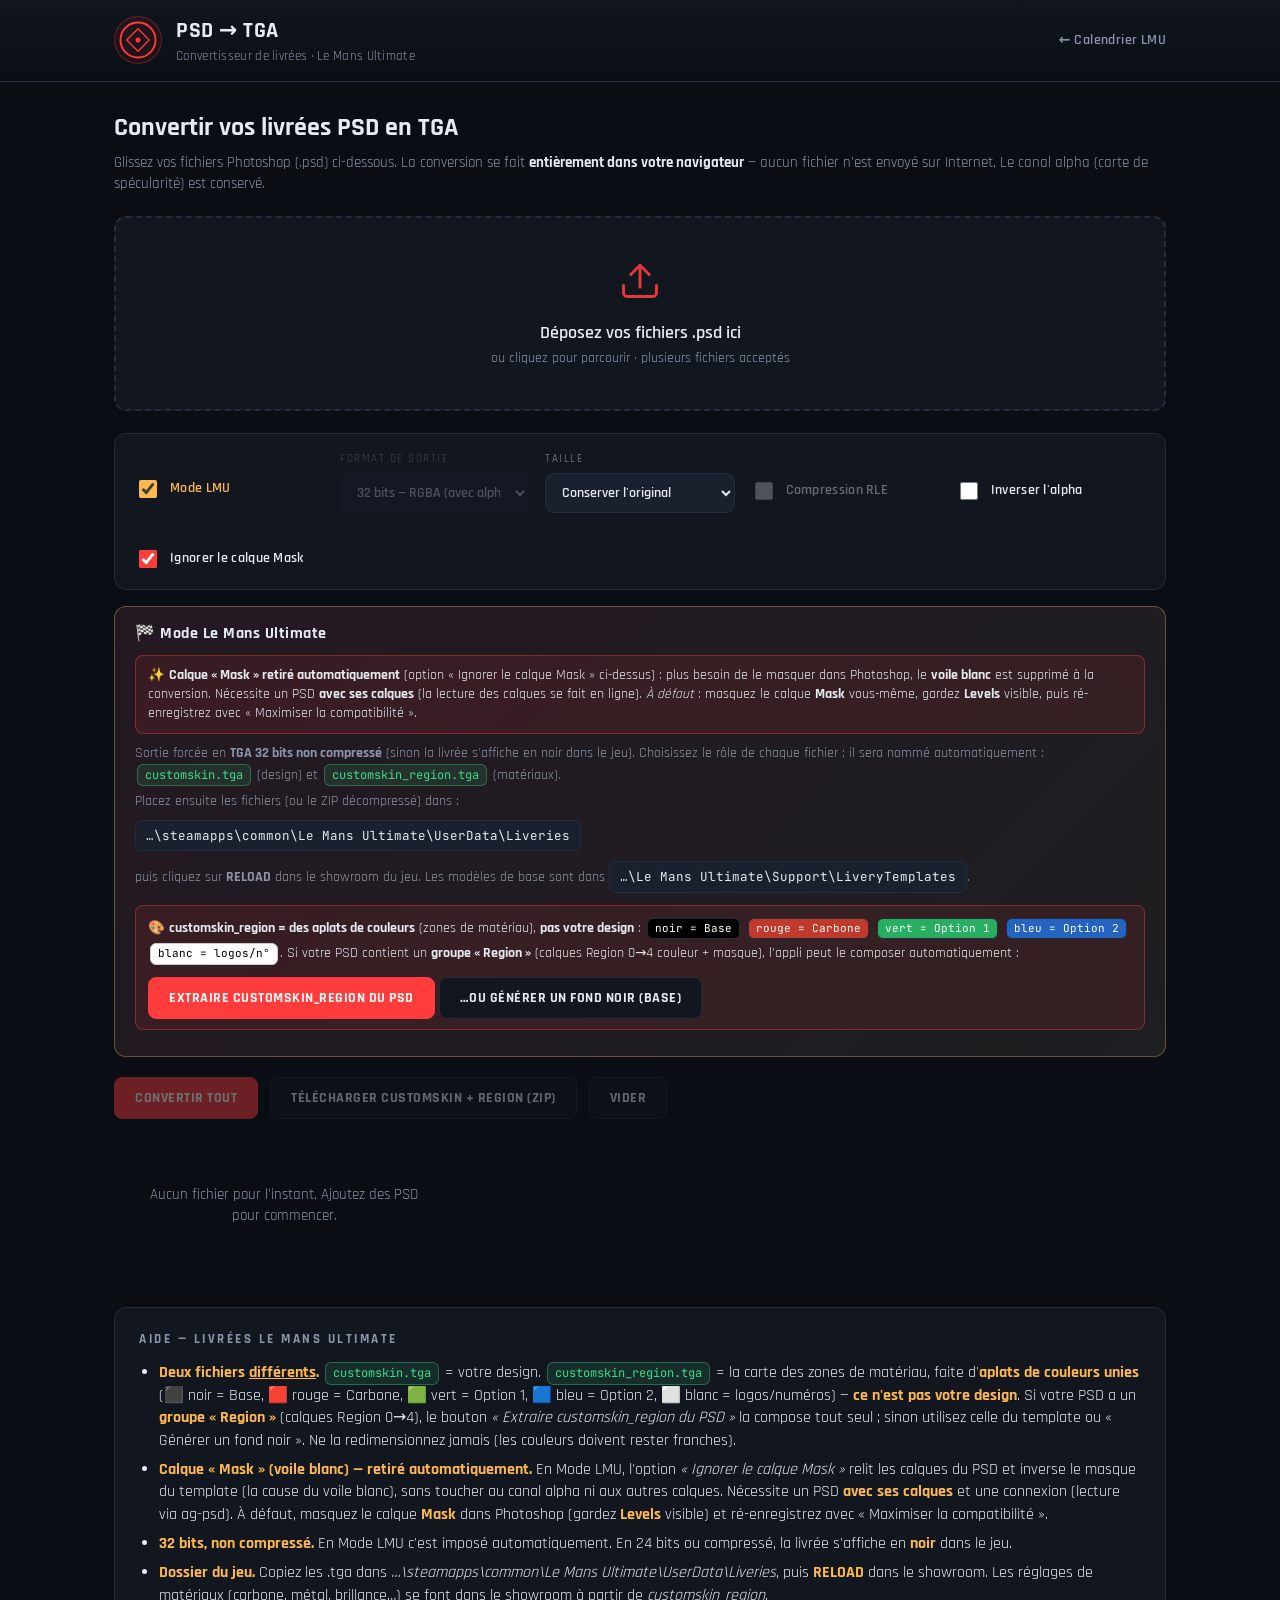
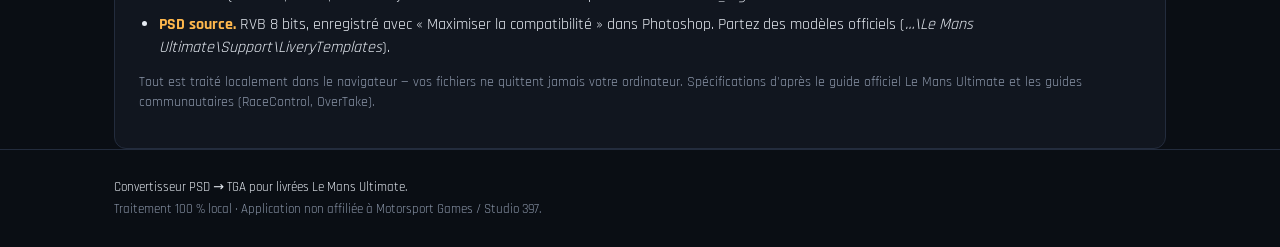
==== commit e0492ded: "Add auto-extraction of the Region group into customskin_region New "Extraire customskin_region du PS" ====
--- a/psd-to-tga.html
+++ b/psd-to-tga.html
@@ -302,8 +302,9 @@
       <span class="reg" style="background:#27ae60">vert = Option 1</span>
       <span class="reg" style="background:#2563c0">bleu = Option 2</span>
       <span class="reg" style="background:#fff;color:#000;border-color:#ccc">blanc = logos/n°</span>.
-      Partez de la carte de région du template, ou générez une base de travail :
-      <button id="btnRegion" class="btn ghost" type="button" style="margin-top:10px">Générer customskin_region (noir = Base)</button></p>
+      Si votre PSD contient un <b>groupe « Region »</b> (calques Region 0→4 couleur + masque), l'appli peut le composer automatiquement :
+      <button id="btnExtractRegion" class="btn" type="button" style="margin-top:10px">Extraire customskin_region du PSD</button>
+      <button id="btnRegion" class="btn ghost" type="button" style="margin-top:10px">…ou générer un fond noir (Base)</button></p>
   </div>
 
   <div class="actions">
@@ -320,7 +321,7 @@
   <section class="help">
     <h2>Aide — livrées Le Mans Ultimate</h2>
     <ul>
-      <li><b>Deux fichiers <u>différents</u>.</b> <span class="tag-file">customskin.tga</span> = votre design. <span class="tag-file">customskin_region.tga</span> = la carte des zones de matériau, faite d'<b>aplats de couleurs unies</b> (⬛ noir = Base, 🟥 rouge = Carbone, 🟩 vert = Option 1, 🟦 bleu = Option 2, ⬜ blanc = logos/numéros) — <b>ce n'est pas votre design</b>. Utilisez celle du template, ou le bouton « Générer customskin_region » ci-dessus. Ne la redimensionnez jamais (les couleurs doivent rester franches).</li>
+      <li><b>Deux fichiers <u>différents</u>.</b> <span class="tag-file">customskin.tga</span> = votre design. <span class="tag-file">customskin_region.tga</span> = la carte des zones de matériau, faite d'<b>aplats de couleurs unies</b> (⬛ noir = Base, 🟥 rouge = Carbone, 🟩 vert = Option 1, 🟦 bleu = Option 2, ⬜ blanc = logos/numéros) — <b>ce n'est pas votre design</b>. Si votre PSD a un <b>groupe « Region »</b> (calques Region 0→4), le bouton <i>« Extraire customskin_region du PSD »</i> la compose tout seul ; sinon utilisez celle du template ou « Générer un fond noir ». Ne la redimensionnez jamais (les couleurs doivent rester franches).</li>
       <li><b>Calque « Mask » (voile blanc) — retiré automatiquement.</b> En Mode LMU, l'option <i>« Ignorer le calque Mask »</i> relit les calques du PSD et inverse le masque du template (la cause du voile blanc), sans toucher au canal alpha ni aux autres calques. Nécessite un PSD <b>avec ses calques</b> et une connexion (lecture via ag-psd). À défaut, masquez le calque <b>Mask</b> dans Photoshop (gardez <b>Levels</b> visible) et ré-enregistrez avec « Maximiser la compatibilité ».</li>
       <li><b>32 bits, non compressé.</b> En Mode LMU c'est imposé automatiquement. En 24 bits ou compressé, la livrée s'affiche en <b>noir</b> dans le jeu.</li>
       <li><b>Dossier du jeu.</b> Copiez les .tga dans <i>…\steamapps\common\Le Mans Ultimate\UserData\Liveries</i>, puis <b>RELOAD</b> dans le showroom. Les réglages de matériaux (carbone, métal, brillance…) se font dans le showroom à partir de <i>customskin_region</i>.</li>
@@ -615,6 +616,73 @@
     removed.push(layer.name || "Mask");
   }
   return removed.length ? { data: out, removed } : null;
+}
+
+/* ------------------------------------------------------------------ *
+ *  Extraction de la carte de région depuis le groupe « Region » du PSD.
+ *  Chaque calque = une couleur unie + un masque ; on les composite
+ *  (du bas vers le haut) pour reconstituer la carte d'aplats.
+ *  Validé contre la structure réelle d'ag-psd (couleur dans le canvas,
+ *  masque en niveaux de gris séparé, opacité 0–1, children[0] = sommet).
+ * ------------------------------------------------------------------ */
+
+function findRegionGroup(nodes) {
+  for (const n of (nodes || [])) if (n.children && /r[ée]gions?/i.test(n.name || "")) return n;
+  for (const n of (nodes || [])) if (n.children) { const f = findRegionGroup(n.children); if (f) return f; }
+  return null;
+}
+function readPixels(src) {
+  if (src.canvas) { const c = src.canvas; return { d: c.getContext("2d").getImageData(0, 0, c.width, c.height).data, w: c.width, h: c.height }; }
+  if (src.imageData) return { d: src.imageData.data, w: src.imageData.width, h: src.imageData.height };
+  return null;
+}
+function nodeColor(node) {
+  if (node.canvas || node.imageData) {
+    const px = readPixels(node);
+    for (let p = 0; p < px.d.length; p += 4) if (px.d[p + 3] > 16) return [px.d[p], px.d[p + 1], px.d[p + 2]];
+  }
+  const c = node.vectorFill && node.vectorFill.color;   // calque de remplissage couleur unie
+  if (c) { const cv = v => v == null ? 0 : (v <= 1 ? Math.round(v * 255) : Math.round(v)); return [cv(c.r), cv(c.g), cv(c.b)]; }
+  return null;
+}
+function nodeCoverage(node, W, H) {
+  const cov = new Uint8Array(W * H), m = node.mask;
+  if (m && !m.disabled && (m.canvas || m.imageData)) {
+    const def = m.defaultColor == null ? 0 : m.defaultColor; if (def) cov.fill(def);
+    const px = readPixels(m), ml = m.left || 0, mt = m.top || 0;
+    for (let y = 0; y < px.h; y++) { const Y = mt + y; if (Y < 0 || Y >= H) continue;
+      for (let x = 0; x < px.w; x++) { const X = ml + x; if (X < 0 || X >= W) continue; cov[Y * W + X] = px.d[(y * px.w + x) * 4]; } }
+    return cov;
+  }
+  if (node.canvas || node.imageData) {                  // pas de masque : on prend l'alpha du calque
+    const px = readPixels(node), ll = node.left || 0, lt = node.top || 0;
+    for (let y = 0; y < px.h; y++) { const Y = lt + y; if (Y < 0 || Y >= H) continue;
+      for (let x = 0; x < px.w; x++) { const X = ll + x; if (X < 0 || X >= W) continue; cov[Y * W + X] = px.d[(y * px.w + x) * 4 + 3]; } }
+    return cov;
+  }
+  cov.fill(255); return cov;
+}
+function extractRegion(group, W, H) {
+  const kids = group.children || [];
+  const out = new Uint8ClampedArray(W * H * 4);
+  for (let i = 0; i < W * H; i++) out[i * 4 + 3] = 255; // région opaque
+  let drew = 0;
+  for (let i = kids.length - 1; i >= 0; i--) {          // bas → haut (children[0] = sommet)
+    const layer = kids[i];
+    if (layer.hidden) continue;
+    const color = nodeColor(layer); if (!color) continue;
+    const cov = nodeCoverage(layer, W, H);
+    let op = layer.opacity == null ? 1 : layer.opacity; if (op > 1) op /= 255;
+    for (let p = 0; p < W * H; p++) {
+      const a = (cov[p] / 255) * op; if (a <= 0) continue;
+      const o = p * 4;
+      out[o]     = Math.round(out[o]     * (1 - a) + color[0] * a);
+      out[o + 1] = Math.round(out[o + 1] * (1 - a) + color[1] * a);
+      out[o + 2] = Math.round(out[o + 2] * (1 - a) + color[2] * a);
+    }
+    drew++;
+  }
+  return drew ? out : null;
 }
 
 /* ------------------------------------------------------------------ *
@@ -929,6 +997,30 @@
   setStatus("customskin_region.tga généré — " + W + "×" + H + " px, tout en Base (noir). Peignez des zones rouge/vert/bleu/blanc par-dessus si besoin.");
 }
 
+// Extrait customskin_region depuis le groupe « Region » du PSD chargé (calques couleur + masque).
+async function extractRegionFromPsd() {
+  const ref = items.find(i => i.status === "ready" && i.buf);
+  if (!ref) { setStatus("Chargez d'abord votre PSD (celui qui contient le groupe « Region »)."); return; }
+  setBusy(true);
+  setStatus("Lecture des calques du PSD… (peut prendre quelques secondes)");
+  await new Promise(r => setTimeout(r, 0));
+  try {
+    const agPsd = await loadAgPsd();
+    const psd = agPsd.readPsd(ref.buf, { skipThumbnail: true, skipCompositeImageData: true });
+    const group = findRegionGroup(psd.children || []);
+    if (!group) { setStatus("⚠ Groupe « Region » introuvable dans le PSD — vérifiez le nom du groupe."); setBusy(false); return; }
+    const W = psd.width, H = psd.height;
+    const data = extractRegion(group, W, H);
+    if (!data) { setStatus("⚠ Aucun calque exploitable dans le groupe « Region »."); setBusy(false); return; }
+    const tga = encodeTga({ width: W, height: H, data }, { bits: 32, rle: false });
+    download(new Blob([tga], { type: "image/tga" }), "customskin_region.tga");
+    setStatus("✓ customskin_region.tga extrait du groupe « Region » — " + W + "×" + H + " px, " + (group.children || []).length + " calques composés.");
+  } catch (e) {
+    setStatus("⚠ Extraction impossible : " + (e.message || e) + ". Utilisez la méthode manuelle (n'afficher que le groupe Region).");
+  }
+  setBusy(false);
+}
+
 /* Événements ---------------------------------------------------------- */
 dropzone.addEventListener("click", () => fileInput.click());
 dropzone.addEventListener("keydown", e => { if (e.key === "Enter" || e.key === " ") { e.preventDefault(); fileInput.click(); } });
@@ -954,6 +1046,7 @@
   download(buildZip(files), lmu ? "lmu-livery.zip" : "livrees-tga.zip");
 });
 document.getElementById("btnRegion").addEventListener("click", generateRegion);
+document.getElementById("btnExtractRegion").addEventListener("click", extractRegionFromPsd);
 btnClear.addEventListener("click", () => {
   items.forEach(i => { if (i.url) URL.revokeObjectURL(i.url); });
   items.length = 0;
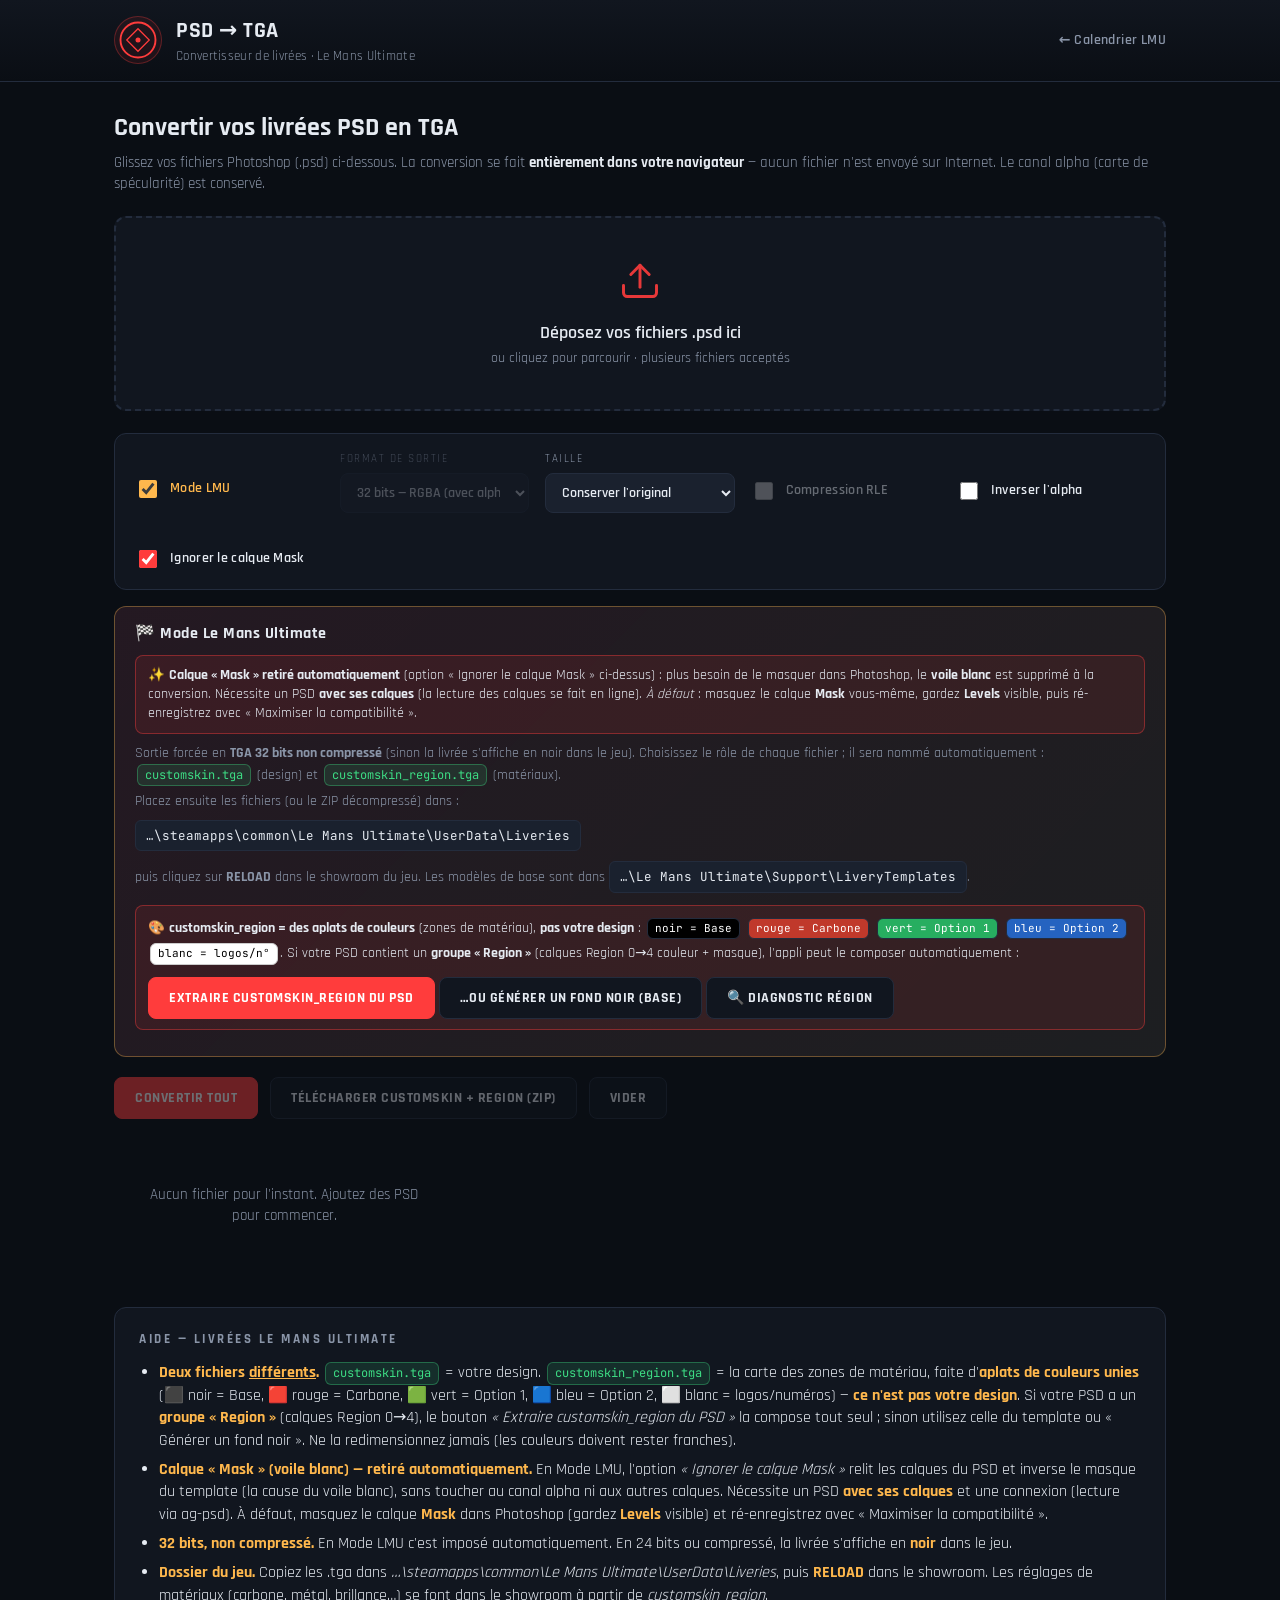
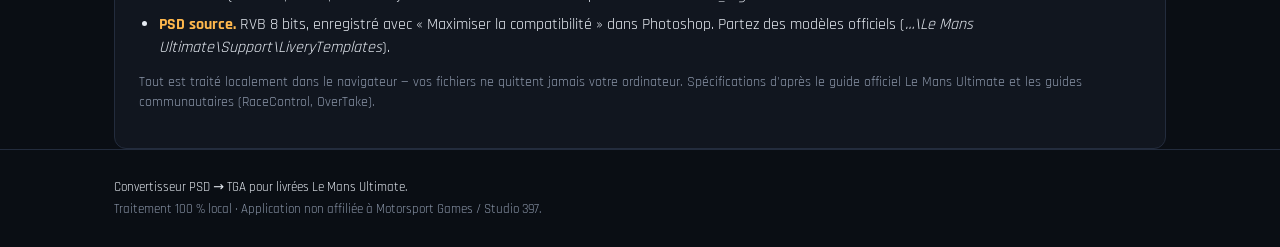
==== commit f221bcc8: "Add region diagnostic button Extraction returned an all-black region for a real PSD, so the layer st" ====
--- a/psd-to-tga.html
+++ b/psd-to-tga.html
@@ -304,7 +304,8 @@
       <span class="reg" style="background:#fff;color:#000;border-color:#ccc">blanc = logos/n°</span>.
       Si votre PSD contient un <b>groupe « Region »</b> (calques Region 0→4 couleur + masque), l'appli peut le composer automatiquement :
       <button id="btnExtractRegion" class="btn" type="button" style="margin-top:10px">Extraire customskin_region du PSD</button>
-      <button id="btnRegion" class="btn ghost" type="button" style="margin-top:10px">…ou générer un fond noir (Base)</button></p>
+      <button id="btnRegion" class="btn ghost" type="button" style="margin-top:10px">…ou générer un fond noir (Base)</button>
+      <button id="btnDiagRegion" class="btn ghost" type="button" style="margin-top:10px">🔍 Diagnostic région</button></p>
   </div>
 
   <div class="actions">
@@ -1021,6 +1022,48 @@
   setBusy(false);
 }
 
+// Diagnostic : décrit la structure réelle du groupe Region (tout reste local).
+async function diagnoseRegion() {
+  const ref = items.find(i => i.status === "ready" && i.buf);
+  if (!ref) { setStatus("Chargez d'abord votre PSD."); return; }
+  setBusy(true); setStatus("Diagnostic des calques…");
+  await new Promise(r => setTimeout(r, 0));
+  try {
+    const agPsd = await loadAgPsd();
+    const psd = agPsd.readPsd(ref.buf, { skipThumbnail: true, skipCompositeImageData: true });
+    const W = psd.width, H = psd.height, L = [];
+    L.push("PSD " + W + "x" + H + " | ag-psd diagnostic région");
+    const group = findRegionGroup(psd.children || []);
+    if (!group) {
+      L.push("GROUPE 'Region' INTROUVABLE.");
+      L.push("Calques 1er niveau: " + (psd.children || []).map(n => JSON.stringify(n.name) + (n.children ? "{groupe}" : "")).join(", "));
+    } else {
+      L.push("Groupe " + JSON.stringify(group.name) + " hidden=" + group.hidden + " blend=" + group.blendMode + " enfants=" + (group.children || []).length);
+      (group.children || []).forEach((l, i) => {
+        L.push("[" + i + "] " + JSON.stringify(l.name) + " hidden=" + l.hidden + " op=" + l.opacity + " blend=" + l.blendMode);
+        L.push("   pixels canvas=" + (l.canvas ? l.canvas.width + "x" + l.canvas.height : "-") + " imageData=" + (l.imageData ? l.imageData.width + "x" + l.imageData.height : "-"));
+        Object.keys(l).filter(k => /fill|color|solid|vector|adjust/i.test(k)).forEach(k => {
+          let v; try { v = JSON.stringify(l[k]); } catch (e) { v = "?"; } if (v && v.length > 220) v = v.slice(0, 220) + "…"; L.push("   " + k + "=" + v);
+        });
+        let col; try { col = nodeColor(l); } catch (e) { col = "ERR:" + e.message; }
+        L.push("   >>nodeColor=" + (Array.isArray(col) ? "[" + col + "]" : col));
+        if (l.mask) {
+          L.push("   mask canvas=" + (l.mask.canvas ? l.mask.canvas.width + "x" + l.mask.canvas.height : "-") + " imageData=" + (l.mask.imageData ? "oui" : "-") + " default=" + l.mask.defaultColor + " disabled=" + l.mask.disabled + " bounds=[" + l.mask.left + "," + l.mask.top + "," + l.mask.right + "," + l.mask.bottom + "]");
+          const mpx = (l.mask.canvas || l.mask.imageData) ? readPixels(l.mask) : null;
+          if (mpx) { let mn = 255, mx = 0, s = 0, c = 0; const st = Math.max(1, (mpx.w * mpx.h / 8000) | 0); for (let p = 0; p < mpx.w * mpx.h; p += st) { const v = mpx.d[p * 4]; mn = Math.min(mn, v); mx = Math.max(mx, v); s += v; c++; } L.push("     mask R: min=" + mn + " max=" + mx + " moy=" + Math.round(s / c)); }
+        } else L.push("   mask: AUCUN");
+        let cov; try { cov = nodeCoverage(l, W, H); } catch (e) { cov = null; L.push("   coverage ERR:" + e.message); }
+        if (cov) { let nz = 0, tot = 0; const st = Math.max(1, (W * H / 40000) | 0); for (let p = 0; p < W * H; p += st) { tot++; if (cov[p] > 0) nz++; } L.push("   >>couverture>0 ≈ " + Math.round(100 * nz / tot) + "%"); }
+      });
+    }
+    download(new Blob([L.join("\n")], { type: "text/plain" }), "region-diagnostic.txt");
+    setStatus("✓ Diagnostic téléchargé (region-diagnostic.txt) — colle-moi son contenu.");
+  } catch (e) {
+    setStatus("Diagnostic impossible : " + (e.message || e));
+  }
+  setBusy(false);
+}
+
 /* Événements ---------------------------------------------------------- */
 dropzone.addEventListener("click", () => fileInput.click());
 dropzone.addEventListener("keydown", e => { if (e.key === "Enter" || e.key === " ") { e.preventDefault(); fileInput.click(); } });
@@ -1047,6 +1090,7 @@
 });
 document.getElementById("btnRegion").addEventListener("click", generateRegion);
 document.getElementById("btnExtractRegion").addEventListener("click", extractRegionFromPsd);
+document.getElementById("btnDiagRegion").addEventListener("click", diagnoseRegion);
 btnClear.addEventListener("click", () => {
   items.forEach(i => { if (i.url) URL.revokeObjectURL(i.url); });
   items.length = 0;
